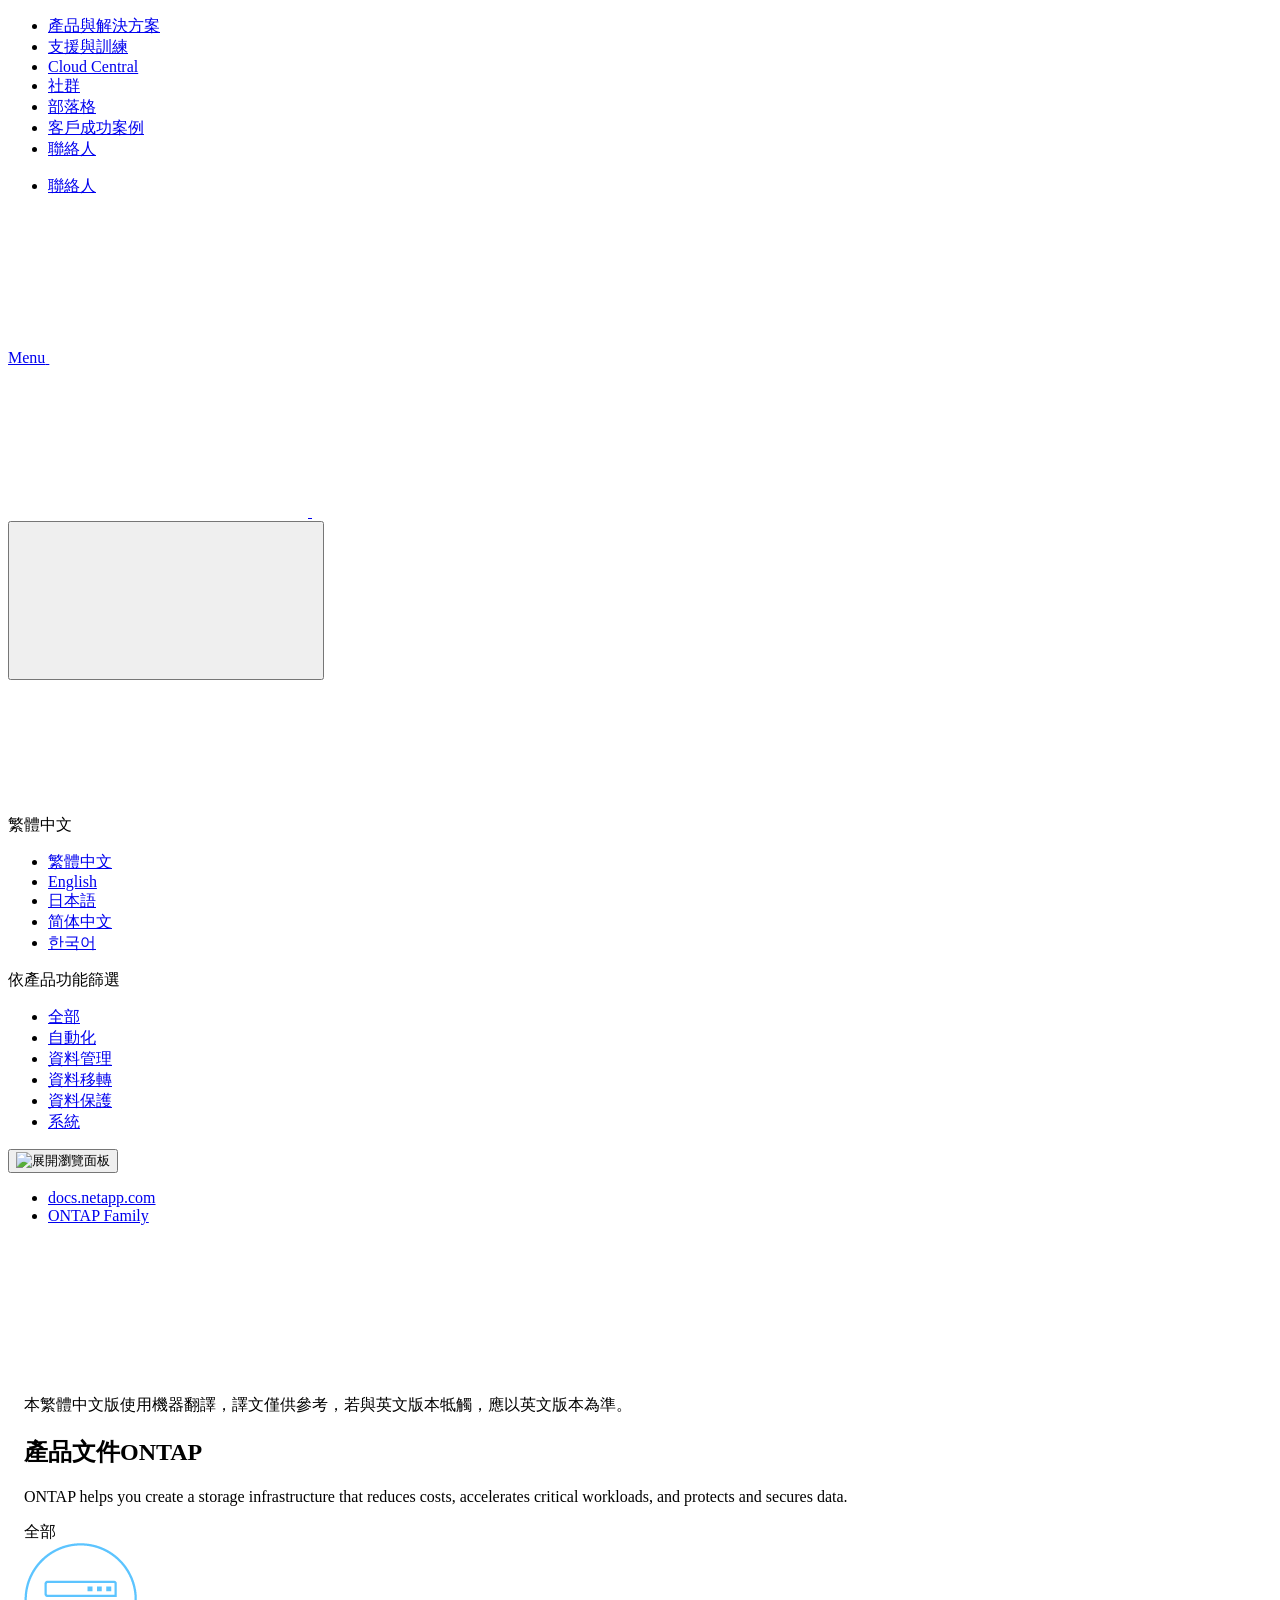
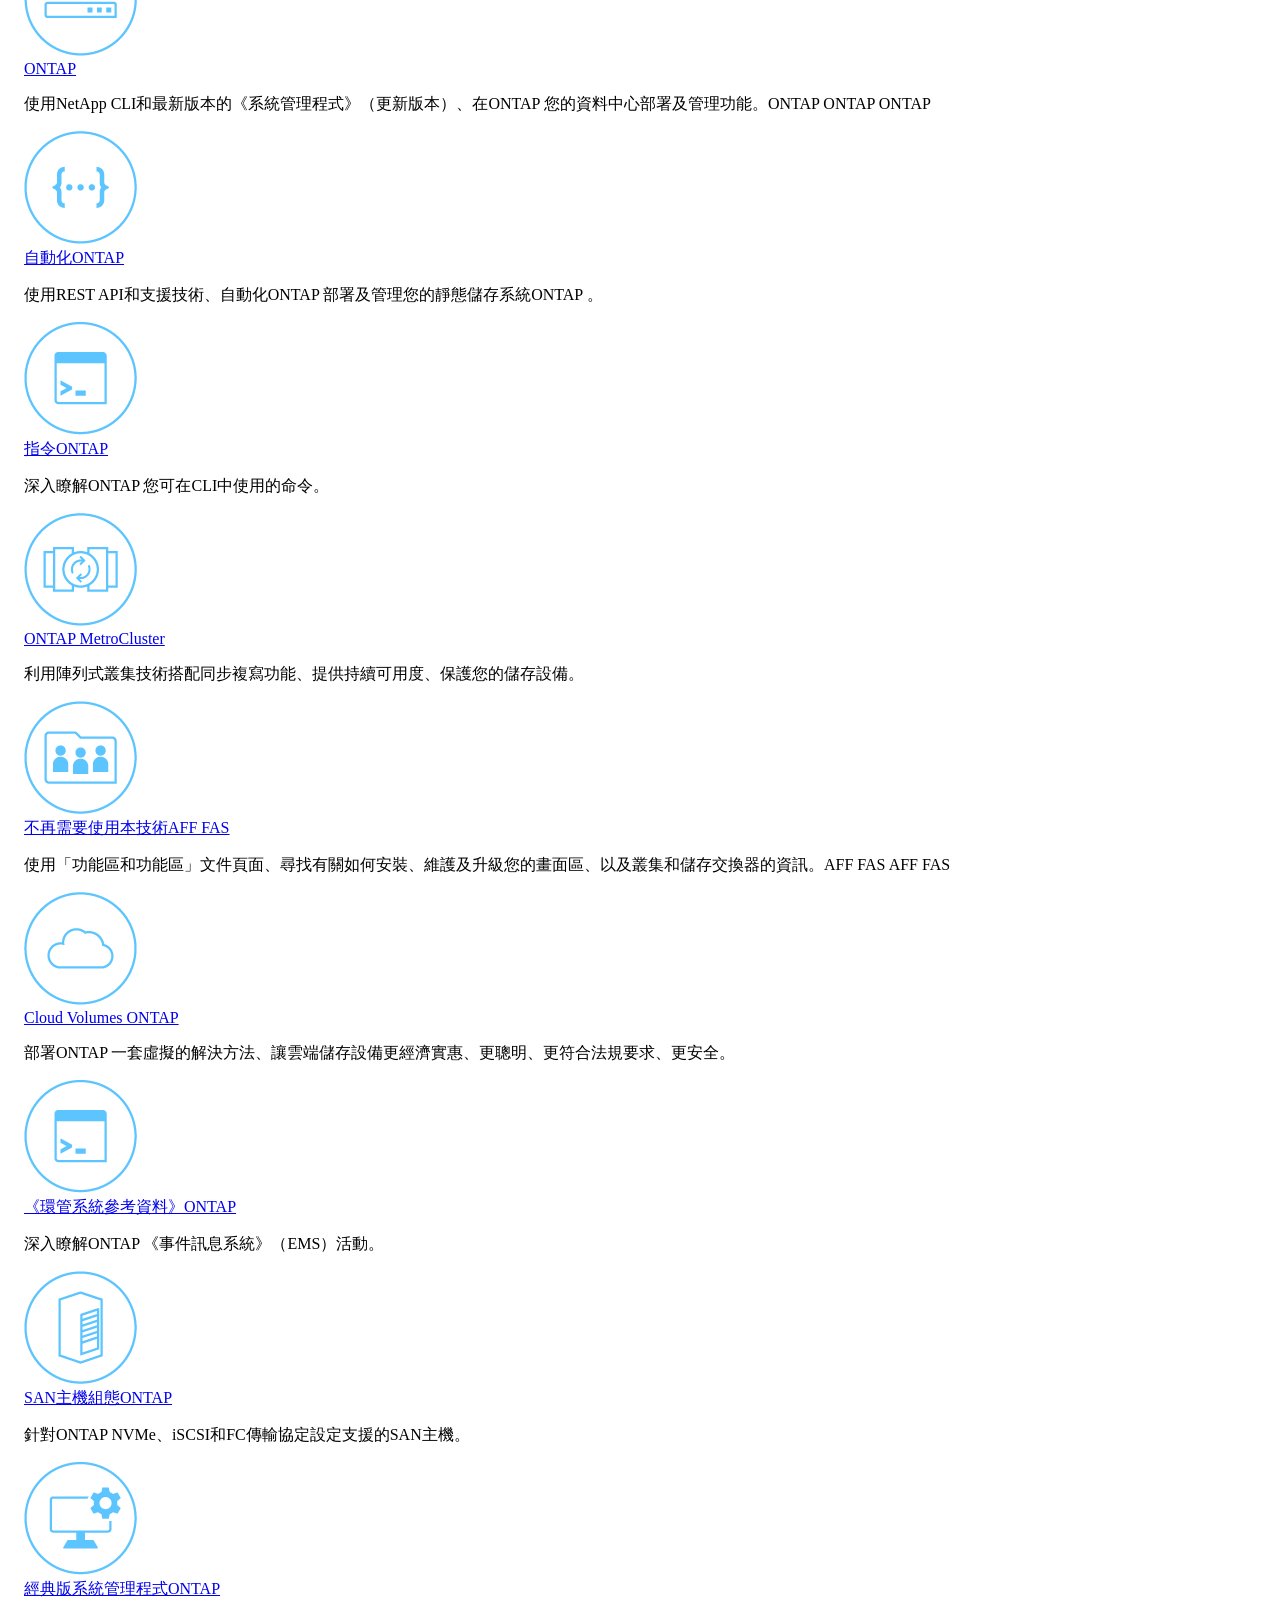
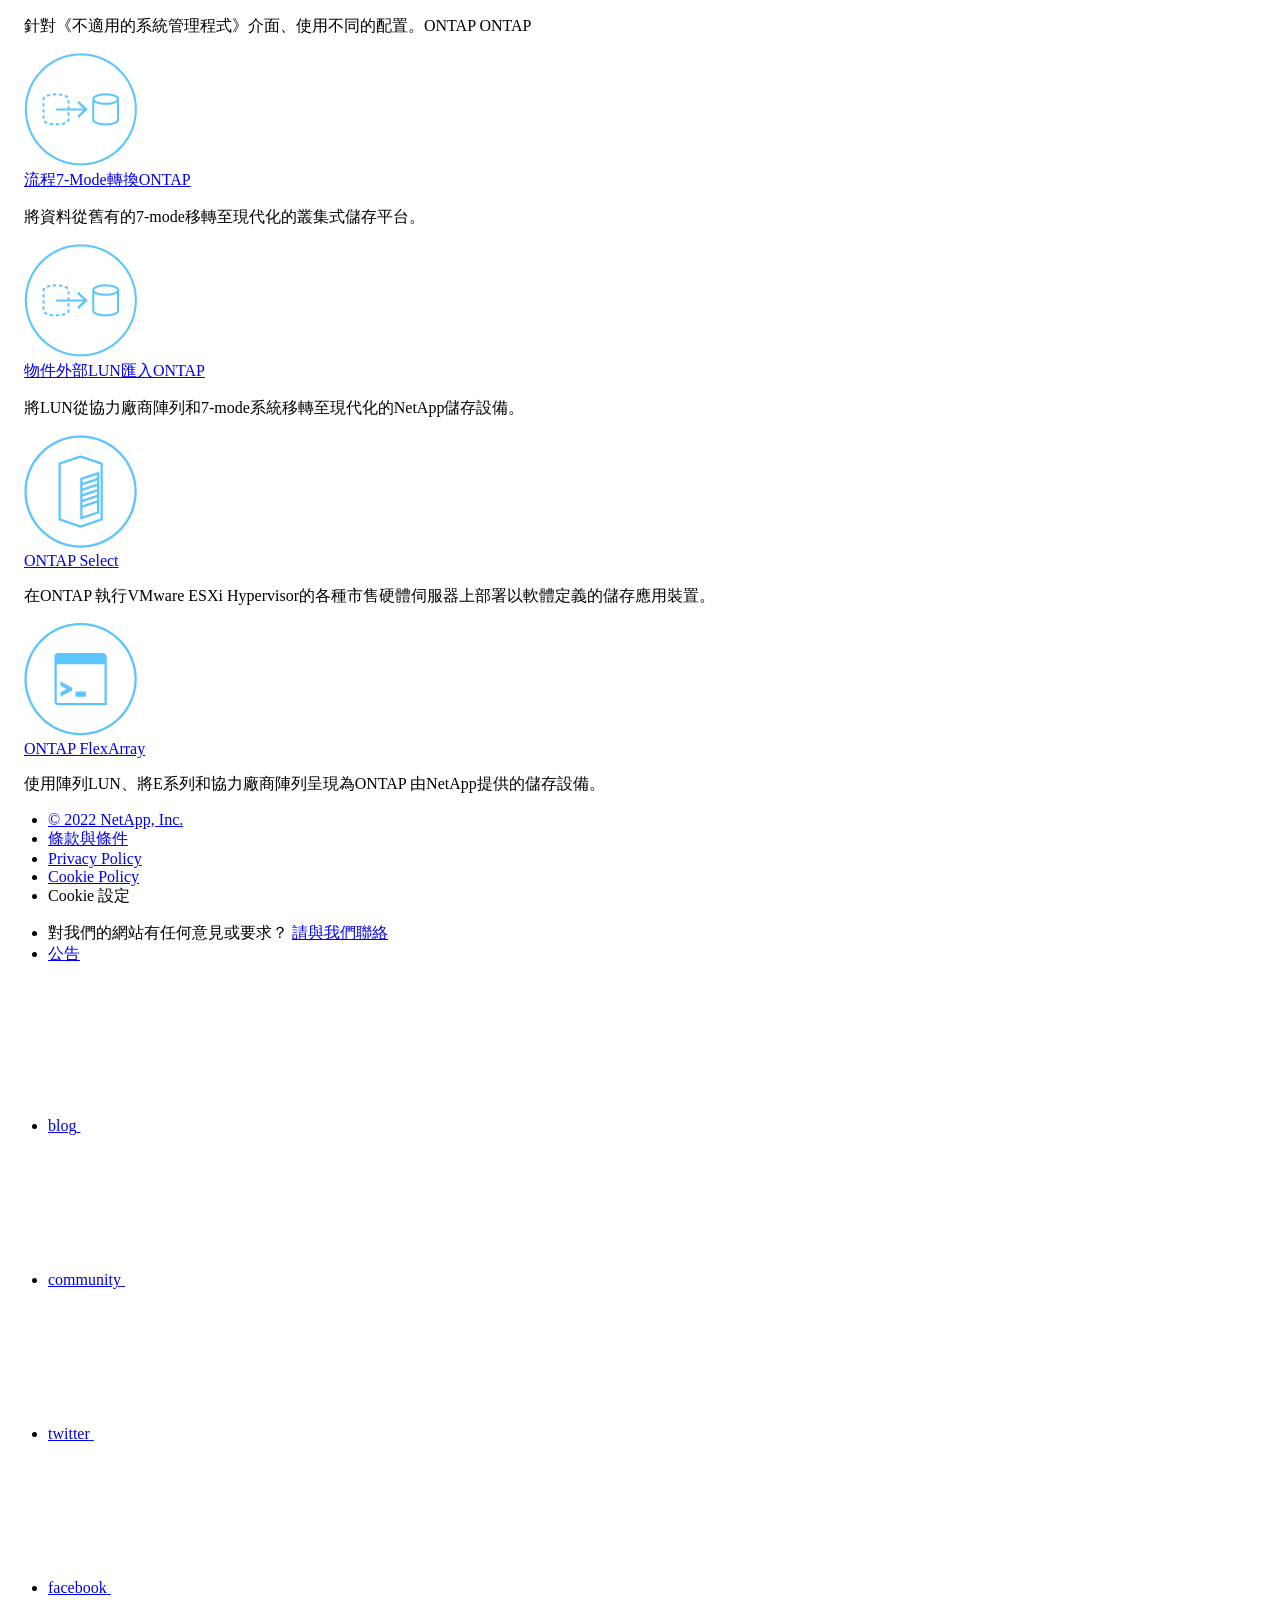
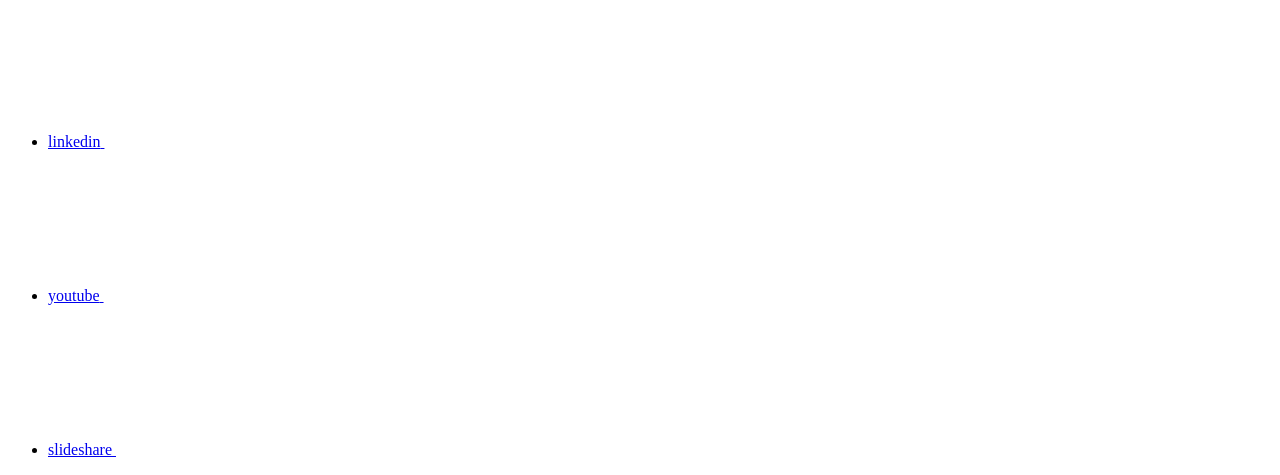
==== index.html @ 9d433516 "Deploying to gh-pages from  @ 4b8d49588b53424a48708f09d49f8f97be5cbb1e 🚀" ====
<!DOCTYPE html>
<html lang="zh-tw">
  <head class="at-element-marker">
  <title>產品文件ONTAP</title>
  <meta charset="utf-8">
  <meta http-equiv="x-ua-compatible" content="ie=edge,chrome=1">
  <meta http-equiv="language" content="en">
  <meta name="viewport" content="width=device-width, initial-scale=1">
  <meta property="og:title" content="產品文件ONTAP" />
	<meta property="og:type" content="website" />
	<meta property="og:url" content="https://docs.netapp.com/zh-tw/ontap-family/index.html" />
	<meta property="og:description" content="此解決方案可協助您建立儲存基礎架構、以降低成本、加速關鍵工作負載、並保護及保護資料安全。ONTAP" />
  <meta property="og:image" content="https://docs.netapp.com/zh-tw/ontap-family/images/logo-tophat-social.png" />
  <meta property="og:image:alt" content="NetApp Logo" />
  <meta name="format-detection" content="telephone=no">
  <meta http-equiv="Content-Type" content="text/html; charset=utf-8">
  <meta http-equiv="encoding" content="utf-8">
  <meta http-equiv="nss-type" content="Product Documentation"/>
  <meta http-equiv="nss-subtype" content="User Guide"/><meta name="description" content="此解決方案可協助您建立儲存基礎架構、以降低成本、加速關鍵工作負載、並保護及保護資料安全。ONTAP">
  <meta name="keywords" content=" "><!-- Icons -->
  <link rel="icon" href="/zh-tw/ontap-family/images/favicon.ico" type="image/x-icon">

  <!-- RSS Feed --><!-- CSS Definitions: NetApp CSS should be defined after generic css -->

  <!-- Elastic Search -->
  <link rel="stylesheet" href="//cdn.jsdelivr.net/searchkit/0.10.0/theme.css">

  <!-- Controls AsciiDoctor Admonition Blocks -->
  <link rel="stylesheet" type="text/css" href="/zh-tw/ontap-family/css/font-awesome.min.css">

  <!-- Controls the shadow effect for search dropdown menu -->
  <link rel="stylesheet" href="/zh-tw/ontap-family/css/boxshadowproperties.css">

  <!-- NetApp CSS controls the technical content -->
  <link rel="stylesheet" type="text/css" href="/zh-tw/ontap-family/css/netapp.css">

  <!-- WWW CSS Content -->
  <link rel="stylesheet" type="text/css" href="/zh-tw/ontap-family/css/www-luci-dotcom.min.css">
  <link rel="stylesheet" type="text/css" href="/zh-tw/ontap-family/css/www-netapp-dotcom.css">
  <link rel="stylesheet" href="/zh-tw/ontap-family/css/www-netapp-library-critical.min.css" media="all" >
  <link rel="stylesheet" href="/zh-tw/ontap-family/css/www-netapp-library-non-critical.min.css" as="style" onload="this.onload=null;this.rel='stylesheet'">
  <link rel="stylesheet" href="/zh-tw/ontap-family/css/www-netapp-library-global-header-footer.min.css">

  <!-- NetApp IE Customizations -->
  <link rel="stylesheet" href='/zh-tw/ontap-family/css/na-utility.css' type='text/css'>
  <link rel="stylesheet" href='/zh-tw/ontap-family/css/na-sidebar.css' type='text/css'>
  <link rel='stylesheet' href='/zh-tw/ontap-family/css/clouddocs.css' type='text/css'>
  <link rel='stylesheet' href='/zh-tw/ontap-family/css/custom-dropdown.css' type='text/css'>
  <link rel='stylesheet' href='/zh-tw/ontap-family/css/na-pagenav.css' type='text/css'>

  
  <link rel="stylesheet" href="/zh-tw/ontap-family/css/landing-page.css" type="text/css">
  <link rel="stylesheet" href="/zh-tw/ontap-family/css/tabbed-blocks.css" type="text/css">
  <!-- Canonical url -->
  <link rel='stylesheet' href='/zh-tw/ontap-family/css/na-feature.css' type='text/css'><!-- Top level site integrations --><script>
    function addAdobeLaunch(adobeId) {
      var head = document.getElementsByTagName('head')[0];
      var adobe = document.createElement("script");
      adobe.type = "text/plain";
      adobe.className = "optanon-category-C0002";
      adobe.src = "//assets.adobedtm.com/60287eadf1ee/c284da483c83/"+adobeId+".min.js";
      head.appendChild(adobe);
    }

    function addGoogleAnalytics(gtagId) {
      var google = document.createElement("script");
      google.type = "text/plain";
      google.className = "optanon-category-C0002";
      google.src = "https://www.googletagmanager.com/gtag/js?id="+gtagId;
      var head = document.getElementsByTagName('head')[0];
      head.appendChild(google);

      window.dataLayer = window.dataLayer || [];
      function gtag(){dataLayer.push(arguments);}
      gtag('js', new Date());
      gtag('config', gtagId);
    }

    function addConsent(consentId) {
      var head = document.getElementsByTagName('head')[0];
      var onetrustConsent = document.createElement("script");
      onetrustConsent.type = "text/javascript";
      onetrustConsent.src = "https://cdn.cookielaw.org/consent/"+consentId+"/OtAutoBlock.js";
      head.appendChild(onetrustConsent);

      var onetrustScript = document.createElement("script");
      onetrustScript.type = "text/javascript";
      onetrustScript.src = "https://cdn.cookielaw.org/scripttemplates/otSDKStub.js";
      onetrustScript.charset = "UTF-8";
      onetrustScript.dataset.documentLanguage = "true";
      onetrustScript.dataset.domainScript = consentId;
      head.appendChild(onetrustScript);
    }addConsent("72570c5c-fe30-465f-b0e0-b77f7fb4ae34");
    addAdobeLaunch("launch-e9ff3acac59f");
    addGoogleAnalytics("UA-81697994-3");function OptanonWrapper() { }
  </script>
  <script src="https://cdnjs.cloudflare.com/ajax/libs/jquery/2.1.4/jquery.min.js"></script>
  <script src="https://cdnjs.cloudflare.com/ajax/libs/jquery-cookie/1.4.1/jquery.cookie.min.js"></script>

  <!-- Used for Product Family Page Sidebar Visibility --><link rel="stylesheet" href='/zh-tw/ontap-family/css/product-family.css' type="text/css">
  <script src='/zh-tw/ontap-family/js/product-family.js'></script><!-- Used to import Promise for IE. Required for SearchKit -->
  <script src="https://cdnjs.cloudflare.com/ajax/libs/bluebird/3.3.5/bluebird.min.js"></script><script src='/zh-tw/ontap-family/js/na-search.js'></script><script src='/zh-tw/ontap-family/js/na-pagenav.js'></script><link rel='stylesheet' href='/zh-tw/ontap-family/css/prism.css' type='text/css'>
  <link rel='stylesheet' href='/zh-tw/ontap-family/css/prism-netapp.css' type='text/css'>


  <script src='/zh-tw/ontap-family/js/na-utility.js'></script>
  <script src='/zh-tw/ontap-family/js/clouddocs.js'></script>
  <script src='/zh-tw/ontap-family/js/jquery.navgoco.min.js'></script>
  <script src="https://maxcdn.bootstrapcdn.com/bootstrap/3.3.7/js/bootstrap.min.js" integrity="sha384-Tc5IQib027qvyjSMfHjOMaLkfuWVxZxUPnCJA7l2mCWNIpG9mGCD8wGNIcPD7Txa" crossorigin="anonymous"></script>
  <script src='/zh-tw/ontap-family/js/toc.js'></script>
  <script src='/zh-tw/ontap-family/js/customscripts.js'></script><script>
      $(document).ready(function() {
          
          var collapseOnInit = true;
          

          var navSettings = {
              "caretHtml": '',
              "accordion": collapseOnInit,
              "openClass": 'active', // open
              "save": false, // leave false or nav highlighting doesn't work right
              "cookie": {
                  "name": 'navgoco',
                  "expires": false,
                  "path": '/'
              },
              "slide": {
                  "duration": 400,
                  "easing": 'swing'
              }
          };

          // Initialize navgoco with default options
          $("#mysidebar").navgoco(navSettings);
          

          $("#collapseAll").click(function(e) {
              e.preventDefault();
              $("#mysidebar").navgoco('toggle', false);
          });

          $("#expandAll").click(function(e) {
              e.preventDefault();
              $("#mysidebar").navgoco('toggle', true);
          });

      });

  </script>
  <script>
      $(document).ready(function() {
          $("#tg-sb-link").click(function() {
              $("#tg-sb-sidebar").toggle();
              $("#tg-sb-content").toggleClass('col-md-9');
              $("#tg-sb-content").toggleClass('col-md-12');
              $("#tg-sb-icon").toggleClass('fa-toggle-on');
              $("#tg-sb-icon").toggleClass('fa-toggle-off');
          });
      });
  </script>
  <script src='/zh-tw/ontap-family/js/custom-dropdown.js'></script>
  <script src='/zh-tw/ontap-family/js/FileSaver.min.js'></script>
  <script src='/zh-tw/ontap-family/js/jszip-utils.min.js'></script>
  <script src='/zh-tw/ontap-family/js/jszip.min.js'></script>
  <script src='/zh-tw/ontap-family/js/pdf-ux.js'></script>
</head>


  <body class role="document" data-flavor="">
    <div id="page" class="n-off-canvas-menu">
      <div class="n-off-canvas-menu__menu"><!--TODO: Add offcanvas code --></div>
      <div class="n-off-canvas-menu__content-wrap">
        <header class="site-header" id="banner">
  
  <!-- Start Page Toolbar -->
  
  
  <!-- Start top_hat -->
  <div class="n-top-hat">
    <div class="n-container">
      <div class="n-top-hat__cross-property-nav">
        <ul class="n-top-hat__list">
          <li class="n-top-hat__list-item">
            <a href="https://www.netapp.com/products-a-z/" class="n-top-hat__link">產品與解決方案</a>
          </li>
          <li class="n-top-hat__list-item">
            <a href="https://www.netapp.com/support-and-training/netapp-university/" class="n-top-hat__link">支援與訓練</a>
          </li>
          <li class="n-top-hat__list-item">
            <a href="https://cloud.netapp.com" class="n-top-hat__link">Cloud Central</a>
          </li>
          <li class="n-top-hat__list-item">
            <a href="https://community.netapp.com/" class="n-top-hat__link">社群</a>
          </li>
          <li class="n-top-hat__list-item">
            <a href="https://blog.netapp.com/" class="n-top-hat__link">部落格</a>
          </li>
          <li class="n-top-hat__list-item">
            <a href="https://customers.netapp.com/en/" class="n-top-hat__link">客戶成功案例</a>
          </li>
          <li class="n-top-hat__list-item">
            <a href="https://www.netapp.com/us/contact-us/index.aspx" target="_self" class="n-top-hat__link" data-ntap-ui="contact-us">聯絡人</a>
          </li>
        </ul>
      </div>
      <div class="n-top-hat__utils">
        <ul class="n-top-hat__list">
          <li class="n-top-hat__list-item">
            <a href="https://www.netapp.com/us/contact-us/index.aspx" target="_self" class="n-top-hat__link" data-ntap-ui="contact-us">聯絡人</a>
          </li>
        </ul>
      </div>
    </div>
  </div>
  <!-- End top_hat -->

  <!-- Start property bar -->
  <style>
    .n-property-navigation-bar__menus--desktop-experience .n-menu--mega__default-content__heading span {
    color: #34B0FF;
    }
  </style>
  <div class="n-property-bar " data-ntap-ui="sticky-nav">
    <div class="n-property-bar__inner-wrap">
      <div class="n-property-bar__menu-toggle">
        <a href="#" class="n-property-bar__menu-toggle-link">
          <span class="n-property-bar__menu-toggle-text">Menu</span>
          <svg class="n-icon-bars n-property-bar__menu-toggle-icon" aria-labelledby="title">
            <title>bars</title>
            <use xlink:href="/zh-tw/ontap-family/common/svg/sprite.svg#bars"></use>
          </svg>
        </a>
      </div>
      <div class="n-property-bar__property-mark ">
        <a href="https://www.netapp.com" class="n-property-bar__property-link">
          <div class="n-property-bar__logo">
            <svg class="n-icon-netapp-mark n-icon-netapp-mark n-property-bar__netapp-mark-icon" aria-labelledby="title">
              <title>netapp-mark</title>
              <use xlink:href="/zh-tw/ontap-family/common/svg/sprite.svg#netapp-mark"></use>
            </svg>
            <svg class="n-icon-netapp-logo n-property-bar__logo-svg" aria-labelledby="title">
              <title>netapp-logo</title>
              <use xlink:href="/zh-tw/ontap-family/common/svg/sprite.svg#netapp-logo"></use>
            </svg>
          </div>
        </a>
      </div>

      
      <div class="search-property-bar">
        <div id="search-demo-container" class="searchbox n-property-bar__search">
          <div id="react-search" 
          data-search-html="/zh-tw/ontap-family/search.html"
          data-type="widget" 
          data-placeholder="搜尋文件"
          data-no-results-found="找不到符合 {query} 的相關結果。"
          data-did-you-mean="搜尋 {suggestion}。"
          data-no-results-found-did-you-mean="找不到符合 {query} 的相關結果。您是否要找的是{suggestion}？"
          data-results-found="找到 {hitCount} 筆結果"
          data-error-message="We're sorry, an issue occurred when fetching your results. Please try again."
          data-error-reset="Reset Search"
          data-sk-es-pf-indexes="clouddocs-ontap_main-prod,clouddocs-ontap-cli-9111_main-prod,,clouddocs-ontap-automation_main-prod,clouddocs-ontap-metrocluster_main-prod,clouddocs-ontap-ems-9111_main-prod"
          data-flavor=""></div>
          <button class="n-property-bar__search-toggle-button" type="button">
            <svg class="n-icon-search n-property-bar__search-toggle-button-icon" aria-labelledby="title">
              <title>search</title>
              <use xmlns:xlink="http://www.w3.org/1999/xlink" xlink:href="/zh-tw/ontap-family/common/svg/sprite.svg#search"></use>
            </svg>
          </button>
        </div>
      </div>
      
    </div>
  </div>
  <div class="n-property-bar__toolbar">
    <!-- Start Language Selector --><div id="language-dropdown" class="custom-dropdown custom-dropdown-lang">
      <div class="custom-dropdown-select custom-dropdown-select-lang">
      <span class="lang-name">繁體中文</span>
          <svg class="n-globe__icon" aria-labelledby="title">
            <title>globe</title>
            <use xmlns:xlink="http://www.w3.org/1999/xlink" xlink:href="/zh-tw/ontap-family/common/svg/sprite.svg#globe"></use>
          </svg>
        </button>
      </div>

      <ul class="custom-dropdown-menu"><li>
          <a href="https://docs.netapp.com/zh-tw/ontap-family/index.html" target="_self"><span translate="no" class="notranslate">繁體中文</span></a>
        </li><li>
          <a href="https://docs.netapp.com/us-en/ontap-family/index.html" target="_self"><span translate="no" class="notranslate">English</span></a>
        </li><li>
          <a href="https://docs.netapp.com/ja-jp/ontap-family/index.html" target="_self"><span translate="no" class="notranslate">日本語</span></a>
        </li><li>
          <a href="https://docs.netapp.com/zh-cn/ontap-family/index.html" target="_self"><span translate="no" class="notranslate">简体中文</span></a>
        </li><li>
          <a href="https://docs.netapp.com/ko-kr/ontap-family/index.html" target="_self"><span translate="no" class="notranslate">한국어</span></a>
        </li></ul>
    </div><!-- End Language Selector -->

    <div class="n-property-bar__cta"></div>
  </div>
  <script>
    $(function(){
        var currentLocalization = $('html').attr('lang');

        var localizationsDictionary = {
            "en-CA" : "https://www.netapp.com/search/index.aspx?for_cr=canada&",
            "en-IN" : "https://www.netapp.com/search/index.aspx?for_cr=india&",
            "nl-NL" : "https://www.netapp.com/search/index.aspx?for_cr=netherlands&",
            "ru-RU" : "https://www.netapp.com/search/index.aspx?for_cr=russia&",
            "sv-SE" : "https://www.netapp.com/search/index.aspx?for_cr=sweden&",
            "it-IT" : "https://www.netapp.com/search/index.aspx?for_cr=italy&",
            "he-IL" : "https://www.netapp.com/search/index.aspx?for_cr=israel&",
            "ko-KR" : "https://www.netapp.com/search/index.aspx?for_cr=korea&",
            "zh-TW" : "https://www.netapp.com/search/index.aspx?for_cr=taiwan&",
            "en-GB" : "https://www.netapp.com/search/index.aspx?for_cr=unitedkingdom&",
            "en-SG" : "https://www.netapp.com/search/index.aspx?for_cr=asean&",
            "en-AU" : "https://www.netapp.com/search/index.aspx?for_cr=australia&",
            "pt-BR" : "https://www.netapp.com/search/index.aspx?for_cr=brasil&",
            "de-CH" : "https://www.netapp.com/search/index.aspx?for_cr=switzerland&",
            "es-MX" : "https://www.netapp.com/search/index.aspx?for_cr=mexico&"
        };

        if($('html').hasClass('ntap-whitelisted') && localizationsDictionary.hasOwnProperty(currentLocalization)) {
            $('.n-property-bar__property-link').attr('href', '/');
        }
    });
  </script>
  <!-- End property bar -->
</header>


        <main id="n-main-content" class="n-main-content">
          <div class="ie-main product-family"><div class="col-md-3">
    <div class="product-family-linkheading">依產品功能篩選</div>
    <ul id="product-family-links"><li class="active"><a href="#" class="product-family-space" data-tags="all,tag_data_management,tag_automation,tag_systems,tag_data_protection,tag_data_migration">全部</a></li><li><a href="#" class="product-family-space" data-tags="tag_automation">自動化</a></li><li><a href="#" class="product-family-space" data-tags="tag_data_management">資料管理</a></li><li><a href="#" class="product-family-space" data-tags="tag_data_migration">資料移轉</a></li><li><a href="#" class="product-family-space" data-tags="tag_data_protection">資料保護</a></li><li><a href="#" class="product-family-space" data-tags="tag_systems">系統</a></li></ul>
</div>
<div class="tile-container">
        <article class="page-content">
            <div class="ie-utility">
  <button id="btn-sidebar-expand" onclick="showSidebar()"><img src="/zh-tw/ontap-family/images/expand.png" alt="展開瀏覽面板"></button>
  <div class="ie-menu">
    <div class="n-breadcrumb">
      <ul class="n-breadcrumb__list">
        <li class="n-breadcrumb__list-item">
          <a href="https://docs.netapp.com">docs.netapp.com</a>
        </li>
        

        

        <li class="n-breadcrumb__list-item">
          <a href="/zh-tw/ontap-family/">ONTAP&nbsp;Family</a>
        </li>

      </ul>
    </div>
    <div style="clear: both"></div><!-- Main needs to have height -->
  </div>
</div>

            <div class="n-band n-band--docs n-band--belted">
                <div class="n-container" style="margin: 0 auto; padding: 0 16px;">
                    <div class="n-row">                      
                        <div class="n-col-sm-12"><div class="ie-nmt-disclaimer">
                              <span>
                                <div class="ie-nmt-disclaimer-container">
                                  <div class="ie-nmt-disclaimer-icon">
                                    <svg class="luci-icon" aria-hidden="true">
                                      <use xlink:href="/zh-tw/ontap-family/common/svg/sprite.svg#circle-info">
                                    </svg>
                                  </div>
                                  <div class="ie-nmt-disclaimer-content">
                                    <span> 本繁體中文版使用機器翻譯，譯文僅供參考，若與英文版本牴觸，應以英文版本為準。 </span>
                                  </div>
                                  <div style="clear:both;"></div>
                                </div>
                              </span>
                            </div><div class="n-doc__component-detail-heading-wrap">
                                <h1 class="n-doc__component-detail-heading">產品文件ONTAP</h1>
                            </div><section class="n-band__section">
                                <p>ONTAP helps you create a storage infrastructure that reduces costs, accelerates critical workloads, and protects and secures data.</p>
                            </section><div class="n-band__content">
<div id="selected-sidelink"><span>全部</span></div>
    <div class="n-layout-flex product-family-tile-container" data-ntap-layout="4"><div class="n-feature-block n-feature-block__align--center n-layout-flex__item ie-feature-block product-family-tile"
            data-tags="all, tag_data_management, tag_data_protection">
            <div class="n-feature-block__content">
                <div class="ie-feature-block__header">
                    <div class="ie-feature-block__image product-family-tile-icon"><img src="./media/icon-onprem.png" alt="ONTAP"></div>
                </div>
                <div class="ie-feature-block__section">
                    <a class="ie-feature-block__link product-family-tile-title"
                        href='https://docs.netapp.com/us-en/ontap/index.html'>ONTAP</a>
                    <p class="ie-feature-block__summary product-family-tile-summary">使用NetApp CLI和最新版本的《系統管理程式》（更新版本）、在ONTAP 您的資料中心部署及管理功能。ONTAP ONTAP ONTAP</p>
                </div>
            </div>
        </div><div class="n-feature-block n-feature-block__align--center n-layout-flex__item ie-feature-block product-family-tile"
            data-tags="all, tag_automation, tag_data_management">
            <div class="n-feature-block__content">
                <div class="ie-feature-block__header">
                    <div class="ie-feature-block__image product-family-tile-icon"><img src="./media/icon-api.png" alt="自動化ONTAP"></div>
                </div>
                <div class="ie-feature-block__section">
                    <a class="ie-feature-block__link product-family-tile-title"
                        href='https://docs.netapp.com/us-en/ontap-automation/index.html'>自動化ONTAP</a>
                    <p class="ie-feature-block__summary product-family-tile-summary">使用REST API和支援技術、自動化ONTAP 部署及管理您的靜態儲存系統ONTAP 。</p>
                </div>
            </div>
        </div><div class="n-feature-block n-feature-block__align--center n-layout-flex__item ie-feature-block product-family-tile"
            data-tags="all, tag_data_management">
            <div class="n-feature-block__content">
                <div class="ie-feature-block__header">
                    <div class="ie-feature-block__image product-family-tile-icon"><img src="./media/cli.png" alt="指令ONTAP"></div>
                </div>
                <div class="ie-feature-block__section">
                    <a class="ie-feature-block__link product-family-tile-title"
                        href='https://docs.netapp.com/us-en/ontap-cli-9111/'>指令ONTAP</a>
                    <p class="ie-feature-block__summary product-family-tile-summary">深入瞭解ONTAP 您可在CLI中使用的命令。</p>
                </div>
            </div>
        </div><div class="n-feature-block n-feature-block__align--center n-layout-flex__item ie-feature-block product-family-tile"
            data-tags="all, tag_data_protection">
            <div class="n-feature-block__content">
                <div class="ie-feature-block__header">
                    <div class="ie-feature-block__image product-family-tile-icon"><img src="./media/metrocluster.png" alt="ONTAP MetroCluster"></div>
                </div>
                <div class="ie-feature-block__section">
                    <a class="ie-feature-block__link product-family-tile-title"
                        href='https://docs.netapp.com/us-en/ontap-metrocluster/'>ONTAP MetroCluster</a>
                    <p class="ie-feature-block__summary product-family-tile-summary">利用陣列式叢集技術搭配同步複寫功能、提供持續可用度、保護您的儲存設備。</p>
                </div>
            </div>
        </div><div class="n-feature-block n-feature-block__align--center n-layout-flex__item ie-feature-block product-family-tile"
            data-tags="all, tag_systems">
            <div class="n-feature-block__content">
                <div class="ie-feature-block__header">
                    <div class="ie-feature-block__image product-family-tile-icon"><img src="./media/groups_line.png" alt="不再需要使用本技術AFF FAS"></div>
                </div>
                <div class="ie-feature-block__section">
                    <a class="ie-feature-block__link product-family-tile-title"
                        href='https://docs.netapp.com/us-en/ontap-systems-family/'>不再需要使用本技術AFF FAS</a>
                    <p class="ie-feature-block__summary product-family-tile-summary">使用「功能區和功能區」文件頁面、尋找有關如何安裝、維護及升級您的畫面區、以及叢集和儲存交換器的資訊。AFF FAS AFF FAS</p>
                </div>
            </div>
        </div><div class="n-feature-block n-feature-block__align--center n-layout-flex__item ie-feature-block product-family-tile"
            data-tags="all, tag_data_management, tag_data_protection">
            <div class="n-feature-block__content">
                <div class="ie-feature-block__header">
                    <div class="ie-feature-block__image product-family-tile-icon"><img src="./media/icon-cvo.png" alt="Cloud Volumes ONTAP"></div>
                </div>
                <div class="ie-feature-block__section">
                    <a class="ie-feature-block__link product-family-tile-title"
                        href='https://docs.netapp.com/us-en/cloud-manager-cloud-volumes-ontap/index.html'>Cloud Volumes ONTAP</a>
                    <p class="ie-feature-block__summary product-family-tile-summary">部署ONTAP 一套虛擬的解決方法、讓雲端儲存設備更經濟實惠、更聰明、更符合法規要求、更安全。</p>
                </div>
            </div>
        </div><div class="n-feature-block n-feature-block__align--center n-layout-flex__item ie-feature-block product-family-tile"
            data-tags="all, tag_data_management">
            <div class="n-feature-block__content">
                <div class="ie-feature-block__header">
                    <div class="ie-feature-block__image product-family-tile-icon"><img src="./media/cli.png" alt="《環管系統參考資料》ONTAP"></div>
                </div>
                <div class="ie-feature-block__section">
                    <a class="ie-feature-block__link product-family-tile-title"
                        href='https://docs.netapp.com/us-en/ontap-ems-9111/'>《環管系統參考資料》ONTAP</a>
                    <p class="ie-feature-block__summary product-family-tile-summary">深入瞭解ONTAP 《事件訊息系統》（EMS）活動。</p>
                </div>
            </div>
        </div><div class="n-feature-block n-feature-block__align--center n-layout-flex__item ie-feature-block product-family-tile"
            data-tags="all, tag_data_management">
            <div class="n-feature-block__content">
                <div class="ie-feature-block__header">
                    <div class="ie-feature-block__image product-family-tile-icon"><img src="./media/server.png" alt="SAN主機組態ONTAP"></div>
                </div>
                <div class="ie-feature-block__section">
                    <a class="ie-feature-block__link product-family-tile-title"
                        href='https://docs.netapp.com/us-en/ontap-sanhost/'>SAN主機組態ONTAP</a>
                    <p class="ie-feature-block__summary product-family-tile-summary">針對ONTAP NVMe、iSCSI和FC傳輸協定設定支援的SAN主機。</p>
                </div>
            </div>
        </div><div class="n-feature-block n-feature-block__align--center n-layout-flex__item ie-feature-block product-family-tile"
            data-tags="all, tag_data_management">
            <div class="n-feature-block__content">
                <div class="ie-feature-block__header">
                    <div class="ie-feature-block__image product-family-tile-icon"><img src="./media/config_line.png" alt="經典版系統管理程式ONTAP"></div>
                </div>
                <div class="ie-feature-block__section">
                    <a class="ie-feature-block__link product-family-tile-title"
                        href='https://docs.netapp.com/us-en/ontap-sm-classic/index.html'>經典版系統管理程式ONTAP</a>
                    <p class="ie-feature-block__summary product-family-tile-summary">針對《不適用的系統管理程式》介面、使用不同的配置。ONTAP ONTAP</p>
                </div>
            </div>
        </div><div class="n-feature-block n-feature-block__align--center n-layout-flex__item ie-feature-block product-family-tile"
            data-tags="all, tag_data_migration">
            <div class="n-feature-block__content">
                <div class="ie-feature-block__header">
                    <div class="ie-feature-block__image product-family-tile-icon"><img src="./media/transition-tools.png" alt="流程7-Mode轉換ONTAP"></div>
                </div>
                <div class="ie-feature-block__section">
                    <a class="ie-feature-block__link product-family-tile-title"
                        href='https://docs.netapp.com/us-en/ontap-7mode-transition/'>流程7-Mode轉換ONTAP</a>
                    <p class="ie-feature-block__summary product-family-tile-summary">將資料從舊有的7-mode移轉至現代化的叢集式儲存平台。</p>
                </div>
            </div>
        </div><div class="n-feature-block n-feature-block__align--center n-layout-flex__item ie-feature-block product-family-tile"
            data-tags="all, tag_data_migration">
            <div class="n-feature-block__content">
                <div class="ie-feature-block__header">
                    <div class="ie-feature-block__image product-family-tile-icon"><img src="./media/transition-tools.png" alt="物件外部LUN匯入ONTAP"></div>
                </div>
                <div class="ie-feature-block__section">
                    <a class="ie-feature-block__link product-family-tile-title"
                        href='https://docs.netapp.com/us-en/ontap-fli/'>物件外部LUN匯入ONTAP</a>
                    <p class="ie-feature-block__summary product-family-tile-summary">將LUN從協力廠商陣列和7-mode系統移轉至現代化的NetApp儲存設備。</p>
                </div>
            </div>
        </div><div class="n-feature-block n-feature-block__align--center n-layout-flex__item ie-feature-block product-family-tile"
            data-tags="all, tag_data_management, tag_data_protection">
            <div class="n-feature-block__content">
                <div class="ie-feature-block__header">
                    <div class="ie-feature-block__image product-family-tile-icon"><img src="./media/server.png" alt="ONTAP Select"></div>
                </div>
                <div class="ie-feature-block__section">
                    <a class="ie-feature-block__link product-family-tile-title"
                        href='https://docs.netapp.com/us-en/ontap-select/'>ONTAP Select</a>
                    <p class="ie-feature-block__summary product-family-tile-summary">在ONTAP 執行VMware ESXi Hypervisor的各種市售硬體伺服器上部署以軟體定義的儲存應用裝置。</p>
                </div>
            </div>
        </div><div class="n-feature-block n-feature-block__align--center n-layout-flex__item ie-feature-block product-family-tile"
            data-tags="all, tag_data_management">
            <div class="n-feature-block__content">
                <div class="ie-feature-block__header">
                    <div class="ie-feature-block__image product-family-tile-icon"><img src="./media/cli.png" alt="ONTAP FlexArray"></div>
                </div>
                <div class="ie-feature-block__section">
                    <a class="ie-feature-block__link product-family-tile-title"
                        href='https://docs.netapp.com/us-en/ontap-flexarray/'>ONTAP FlexArray</a>
                    <p class="ie-feature-block__summary product-family-tile-summary">使用陣列LUN、將E系列和協力廠商陣列呈現為ONTAP 由NetApp提供的儲存設備。</p>
                </div>
            </div>
        </div></div>
</div>
</div>
                    </div>
                </div>
            </div>
        </article>
    </div>
    <div class="page-nav-toolbar"></div>
    <div style="clear:both"></div>
</div>
        </main>

        <footer class="n-footer">
  <div class="n-footer__bottom">
    <div class="n-container">
      <div class="n-footer__bottom-left">
        <div class="n-footer__copyright">
          <ul class="n-footer__copyright-list">
            <li class="n-footer__copyright-link">
              <a href="https://www.netapp.com/us/legal/copyright.aspx">© 2022 NetApp, Inc.</a>
            </li>
            <li class="n-footer__copyright-link">
              <a href="https://www.netapp.com/company/legal/terms-of-use/">條款與條件</a>
            </li>
            <li class="n-footer__copyright-link">
              <a href="https://www.netapp.com/company/legal/privacy-policy/">Privacy Policy</a>
            </li>
            <li class="n-footer__copyright-link">
              <a href="https://www.netapp.com/company/legal/cookie-policy/">Cookie Policy</a>
            </li>
            <li class="n-footer__copyright-link">
              <a class="ot-sdk-show-settings">Cookie 設定</a>
            </li>
          </ul>
        </div>
      </div>
      <div class="n-footer__bottom-right">
        <div class="n-footer__copyright">
          <ul class="n-footer__copyright-list">
            <li class="n-footer__copyright-link">
              <span class="n-footer__fine-print">對我們的網站有任何意見或要求？</span>
              <a target="_self" href="javascript:netapp_mailto()">請與我們聯絡</a>
            </li>
            <li class="n-footer__copyright-link">
              <a href="https://docs.netapp.com/zh-tw/announcements/">公告</a>
            </li>
          </ul>
        </div>
        <div class="n-footer__social-links">
          <ul class="n-footer__social-link-list">
            <li class="n-footer__social-link-list-item">
              <a class="n-footer__social-link" data-ntap-social="follow-blog" href="https://blog.netapp.com"
                target="_blank" title="blog" alt="blog">
                <span class="n-footer__social-link-text">blog</span>
                <svg class="n-icon-blog n-footer__social-link-icon" aria-labelledby="title">
                  <title>blog@</title>
                  <use xmlns:xlink="http://www.w3.org/1999/xlink"
                    xlink:href="/zh-tw/ontap-family/common/svg/sprite.svg#blog"></use>
                </svg>
              </a>
            </li>
            <li class="n-footer__social-link-list-item">
              <a class="n-footer__social-link" data-ntap-social="follow-community" href="https://community.netapp.com/"
                target="_blank" title="community" alt="community">
                <span class="n-footer__social-link-text">community</span>
                <svg class="n-icon-community n-footer__social-link-icon" aria-labelledby="title">
                  <title>community@</title>
                  <use xmlns:xlink="http://www.w3.org/1999/xlink"
                    xlink:href="/zh-tw/ontap-family/common/svg/sprite.svg#comments"></use>
                </svg>
              </a>
            </li>
            <li class="n-footer__social-link-list-item">
              <a class="n-footer__social-link" data-ntap-social="follow-twitter" href="https://twitter.com/netapp"
                target="_blank" title="twitter" alt="twitter">
                <span class="n-footer__social-link-text">twitter</span>
                <svg class="n-icon-twitter n-footer__social-link-icon" aria-labelledby="title">
                  <title>twitter@</title>
                  <use xmlns:xlink="http://www.w3.org/1999/xlink"
                    xlink:href="/zh-tw/ontap-family/common/svg/sprite.svg#twitter"></use>
                </svg>
              </a>
            </li>
            <li class="n-footer__social-link-list-item">
              <a class="n-footer__social-link" data-ntap-social="follow-facebook" href="https://www.facebook.com/NetApp"
                target="_blank" title="facebook" alt="facebook">
                <span class="n-footer__social-link-text">facebook</span>
                <svg class="n-icon-facebook n-footer__social-link-icon" aria-labelledby="title">
                  <title>facebook@</title>
                  <use xmlns:xlink="http://www.w3.org/1999/xlink"
                    xlink:href="/zh-tw/ontap-family/common/svg/sprite.svg#facebook"></use>
                </svg>
              </a>
            </li>
            <li class="n-footer__social-link-list-item">
              <a class="n-footer__social-link" data-ntap-social="follow-linkedin"
                href="https://www.linkedin.com/company/netapp" target="_blank" title="linkedin" alt="linkedin">
                <span class="n-footer__social-link-text">linkedin</span>
                <svg class="n-icon-linkedin n-footer__social-link-icon" aria-labelledby="title">
                  <title>linkedin@</title>
                  <use xmlns:xlink="http://www.w3.org/1999/xlink"
                    xlink:href="/zh-tw/ontap-family/common/svg/sprite.svg#linkedin"></use>
                </svg>
              </a>
            </li>
            <li class="n-footer__social-link-list-item">
              <a class="n-footer__social-link" data-ntap-social="follow-youtube"
                href="https://www.youtube.com/user/NetAppTV" target="_blank" title="youtube" alt="youtube">
                <span class="n-footer__social-link-text">youtube</span>
                <svg class="n-icon-youtube n-footer__social-link-icon" aria-labelledby="title">
                  <title>youtube@</title>
                  <use xmlns:xlink="http://www.w3.org/1999/xlink"
                    xlink:href="/zh-tw/ontap-family/common/svg/sprite.svg#youtube"></use>
                </svg>
              </a>
            </li>
            <li class="n-footer__social-link-list-item">
              <a class="n-footer__social-link" data-ntap-social="follow-slideshare"
                href="https://www.slideshare.net/NetApp" target="_blank" title="slideshare" alt="slideshare">
                <span class="n-footer__social-link-text">slideshare</span>
                <svg class="n-icon-slideshare n-footer__social-link-icon" aria-labelledby="title">
                  <title>slideshare@</title>
                  <use xmlns:xlink="http://www.w3.org/1999/xlink"
                    xlink:href="/zh-tw/ontap-family/common/svg/sprite.svg#slideshare"></use>
                </svg>
              </a>
            </li>
          </ul>
        </div>
      </div>
    </div>
  </div>
</footer>

      </div><!-- Elasticsearch JS -->
      <script type="text/javascript" src='/zh-tw/ontap-family/js/bundle.js'></script>

      <!-- Syntax Highlighting -->
      <script type="text/javascript" src='/zh-tw/ontap-family/js/prism.js'></script>
      <script type="text/javascript" src='/zh-tw/ontap-family/js/prism-curl.js'></script>
    </div>
    <script>
      document.body.offsetWidth=1903;
      cookieLaw = {}
      cookieLaw.euCountry = "US";
      cookieLaw.invoke = function(){return false;}
    </script>
    <script src='/zh-tw/ontap-family/js/www-ntap.js'></script>
    <script src='/zh-tw/ontap-family/js/tabbed-blocks.js'></script>
    <script src='/zh-tw/ontap-family/js/sidebar.js'></script>
  </body></html>
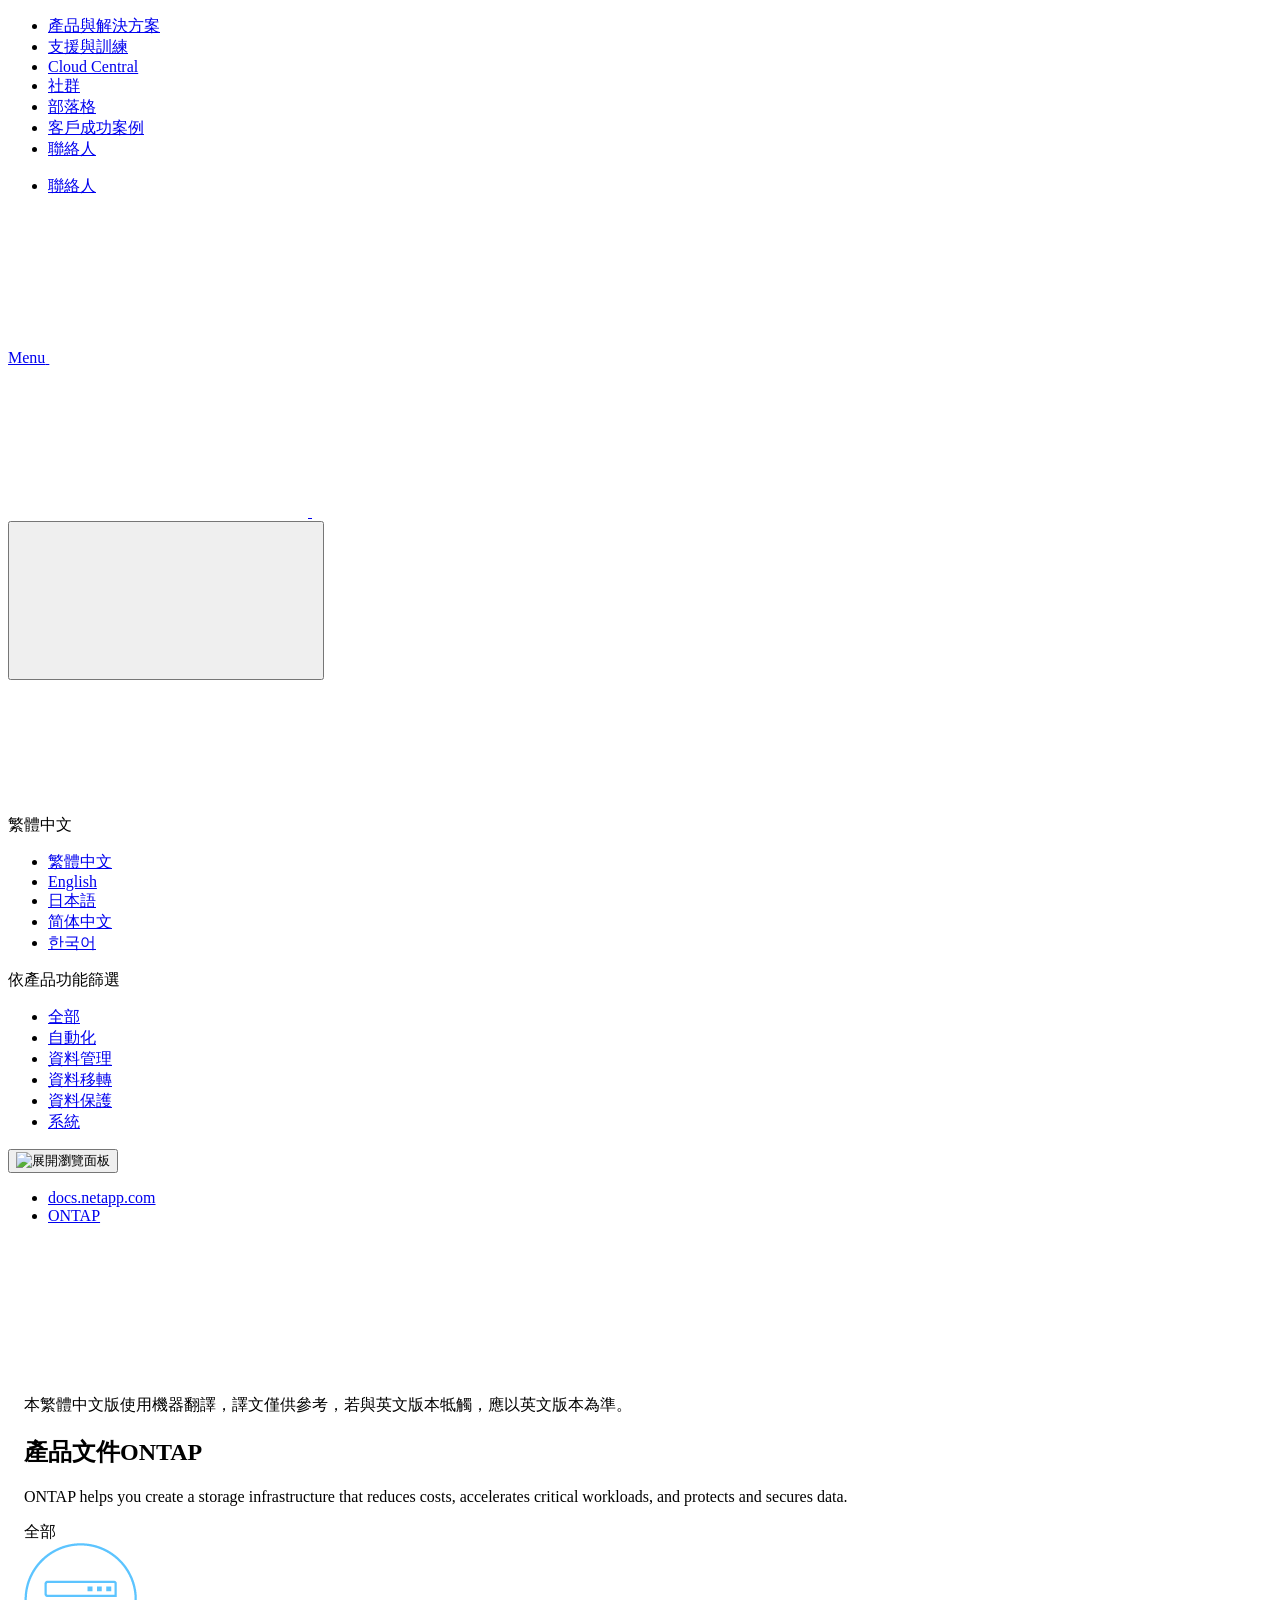
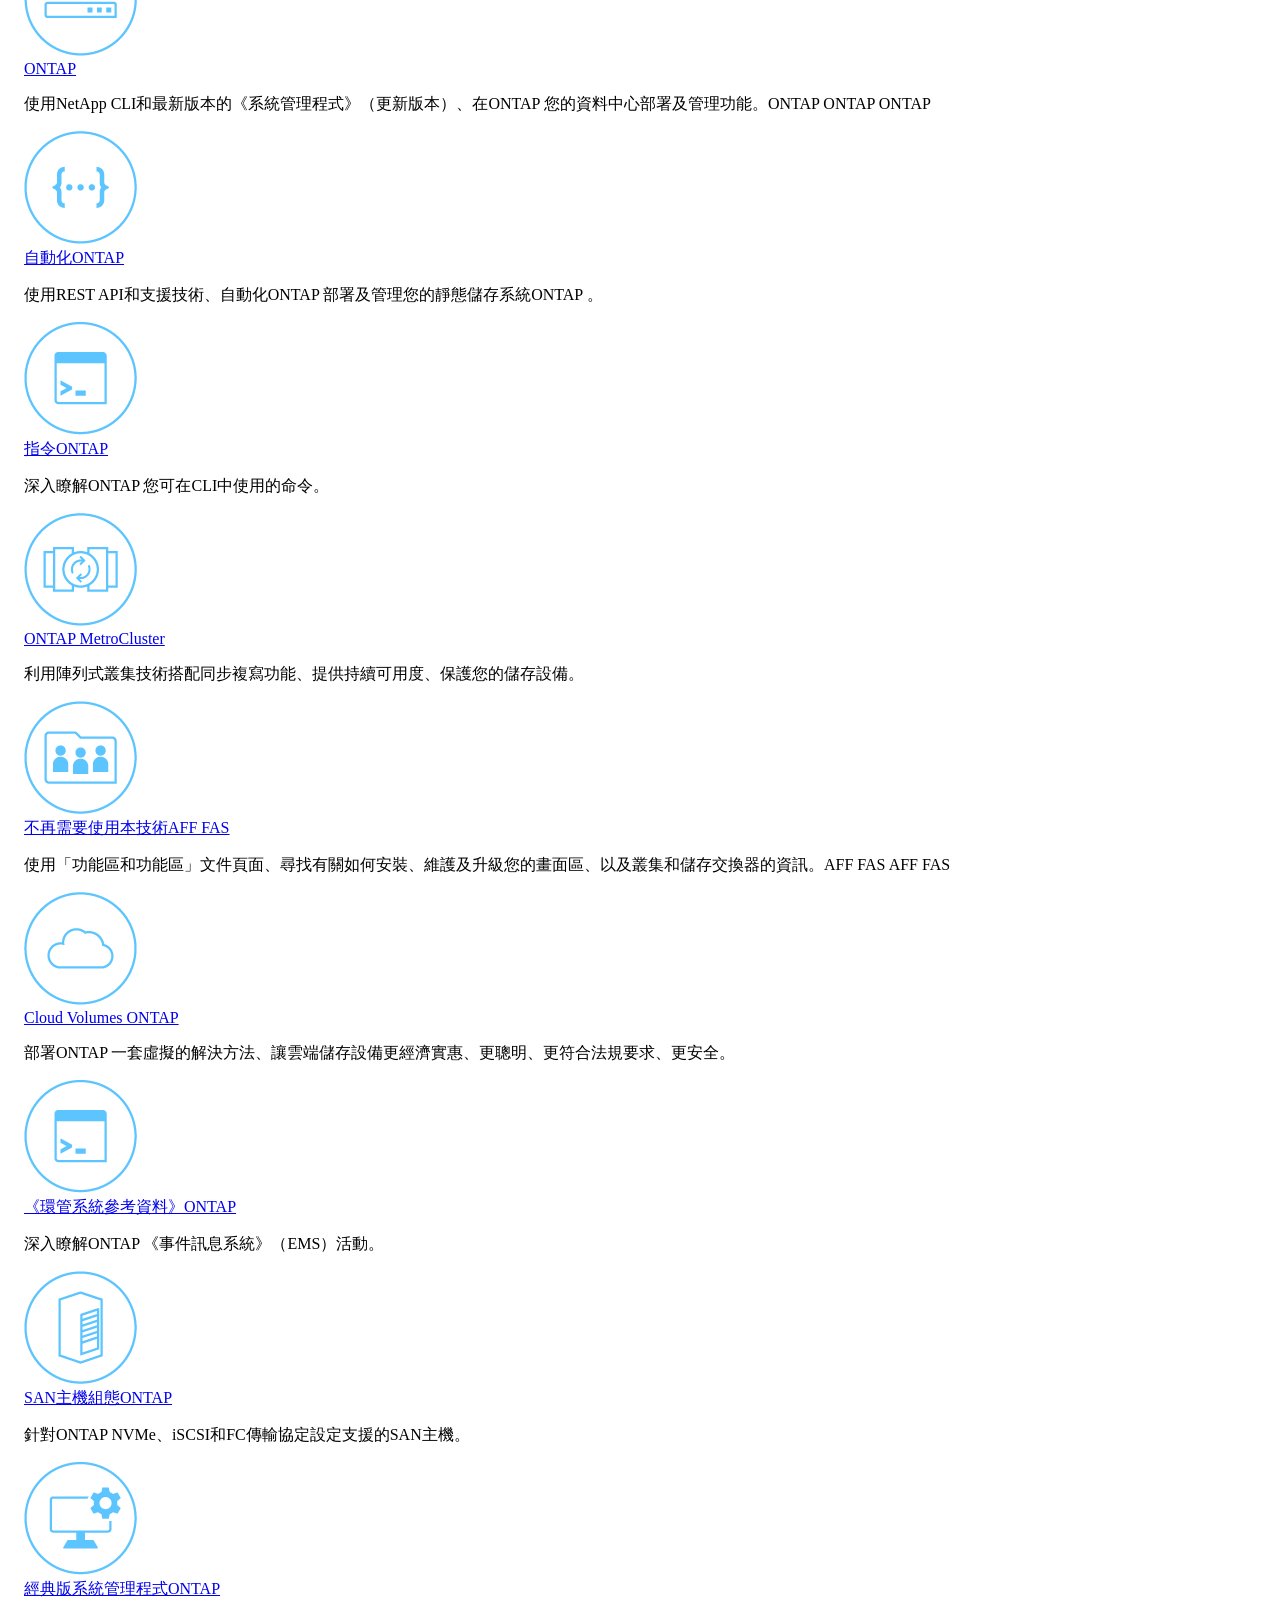
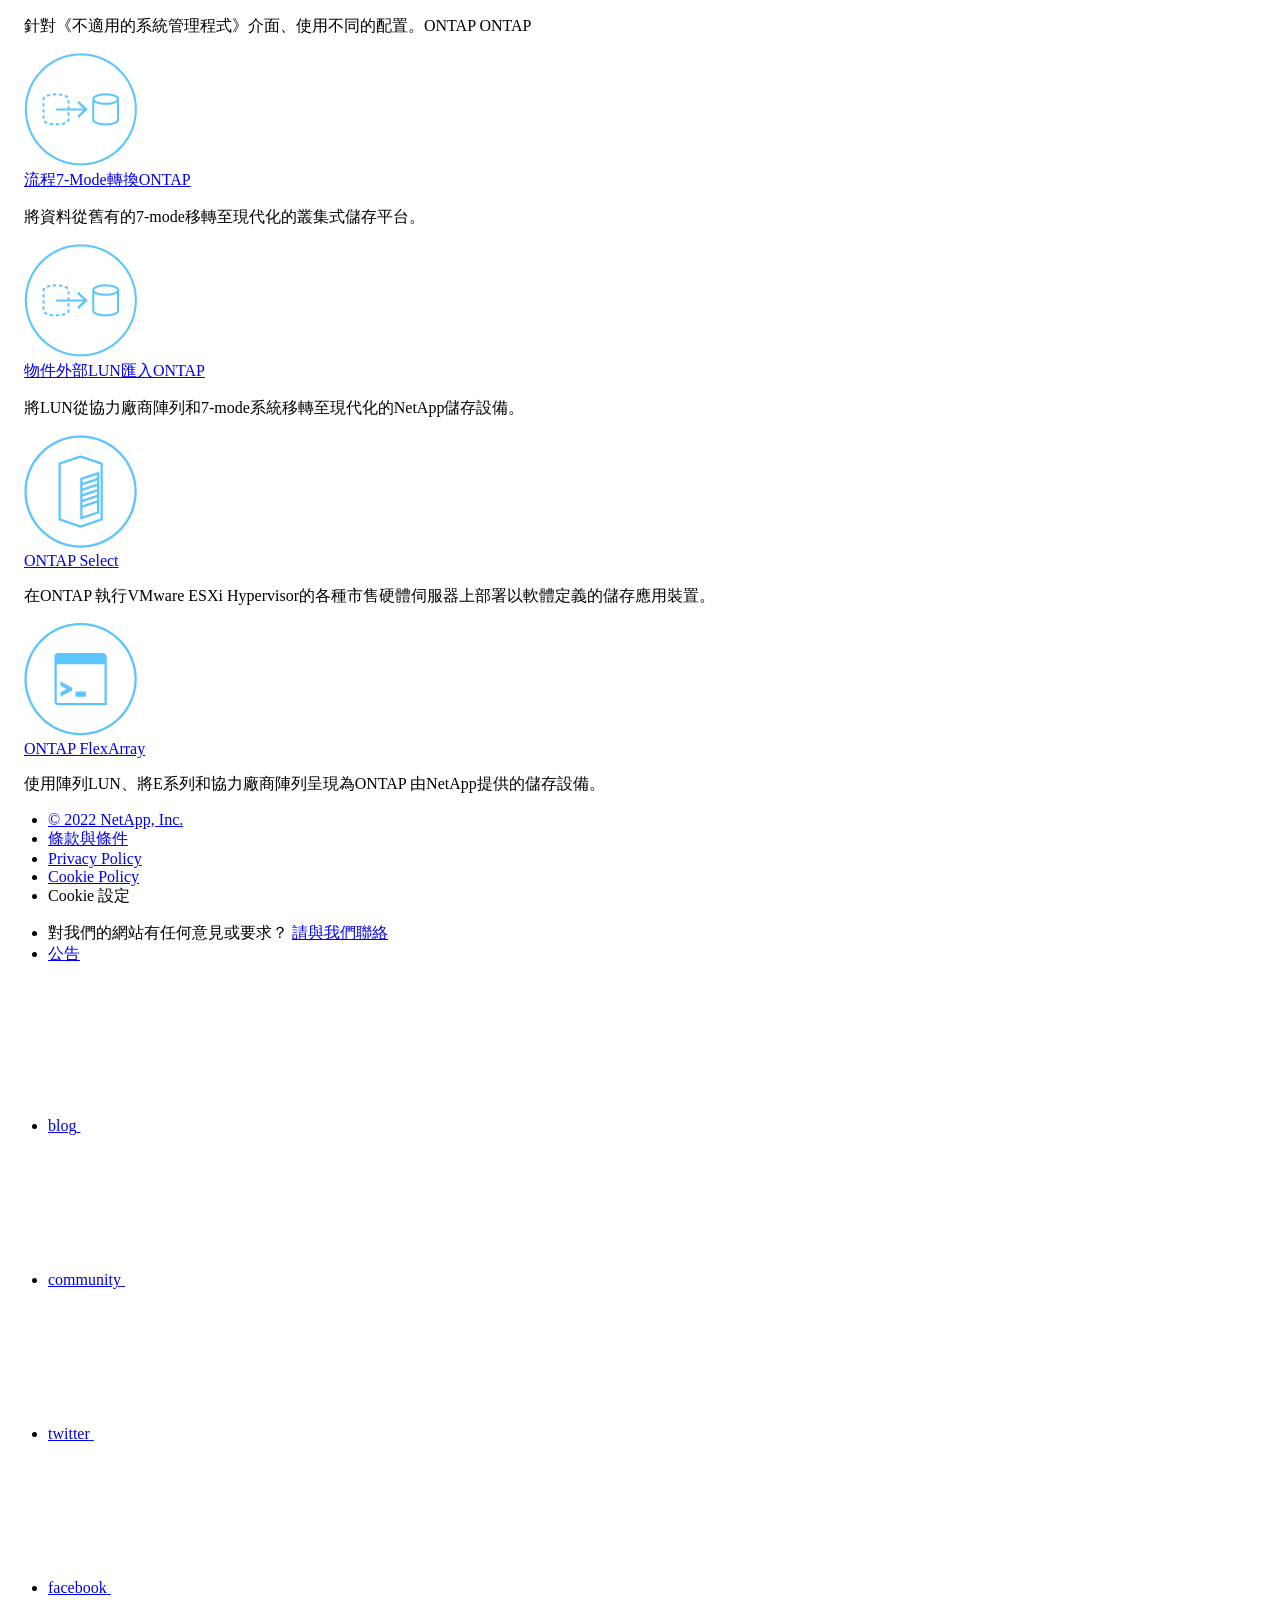
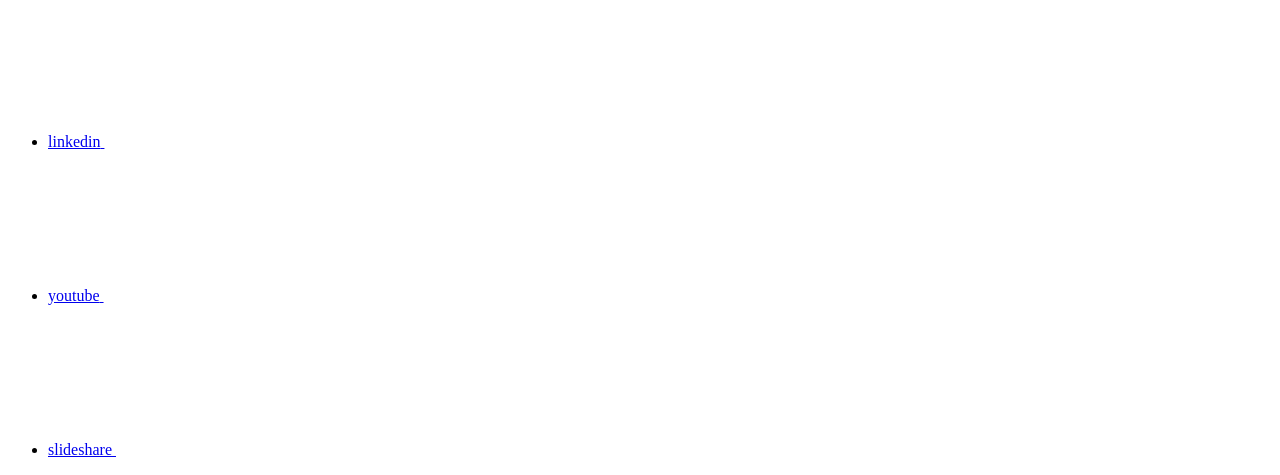
==== commit 2fc90ee6: "Deploying to gh-pages from  @ 7650ed0b4d98e4892512d230ac9f21026fe6e96d 🚀" ====
--- a/index.html
+++ b/index.html
@@ -349,7 +349,7 @@
         
 
         <li class="n-breadcrumb__list-item">
-          <a href="/zh-tw/ontap-family/">ONTAP&nbsp;Family</a>
+          <a href="/zh-tw/ontap-family/">ONTAP</a>
         </li>
 
       </ul>
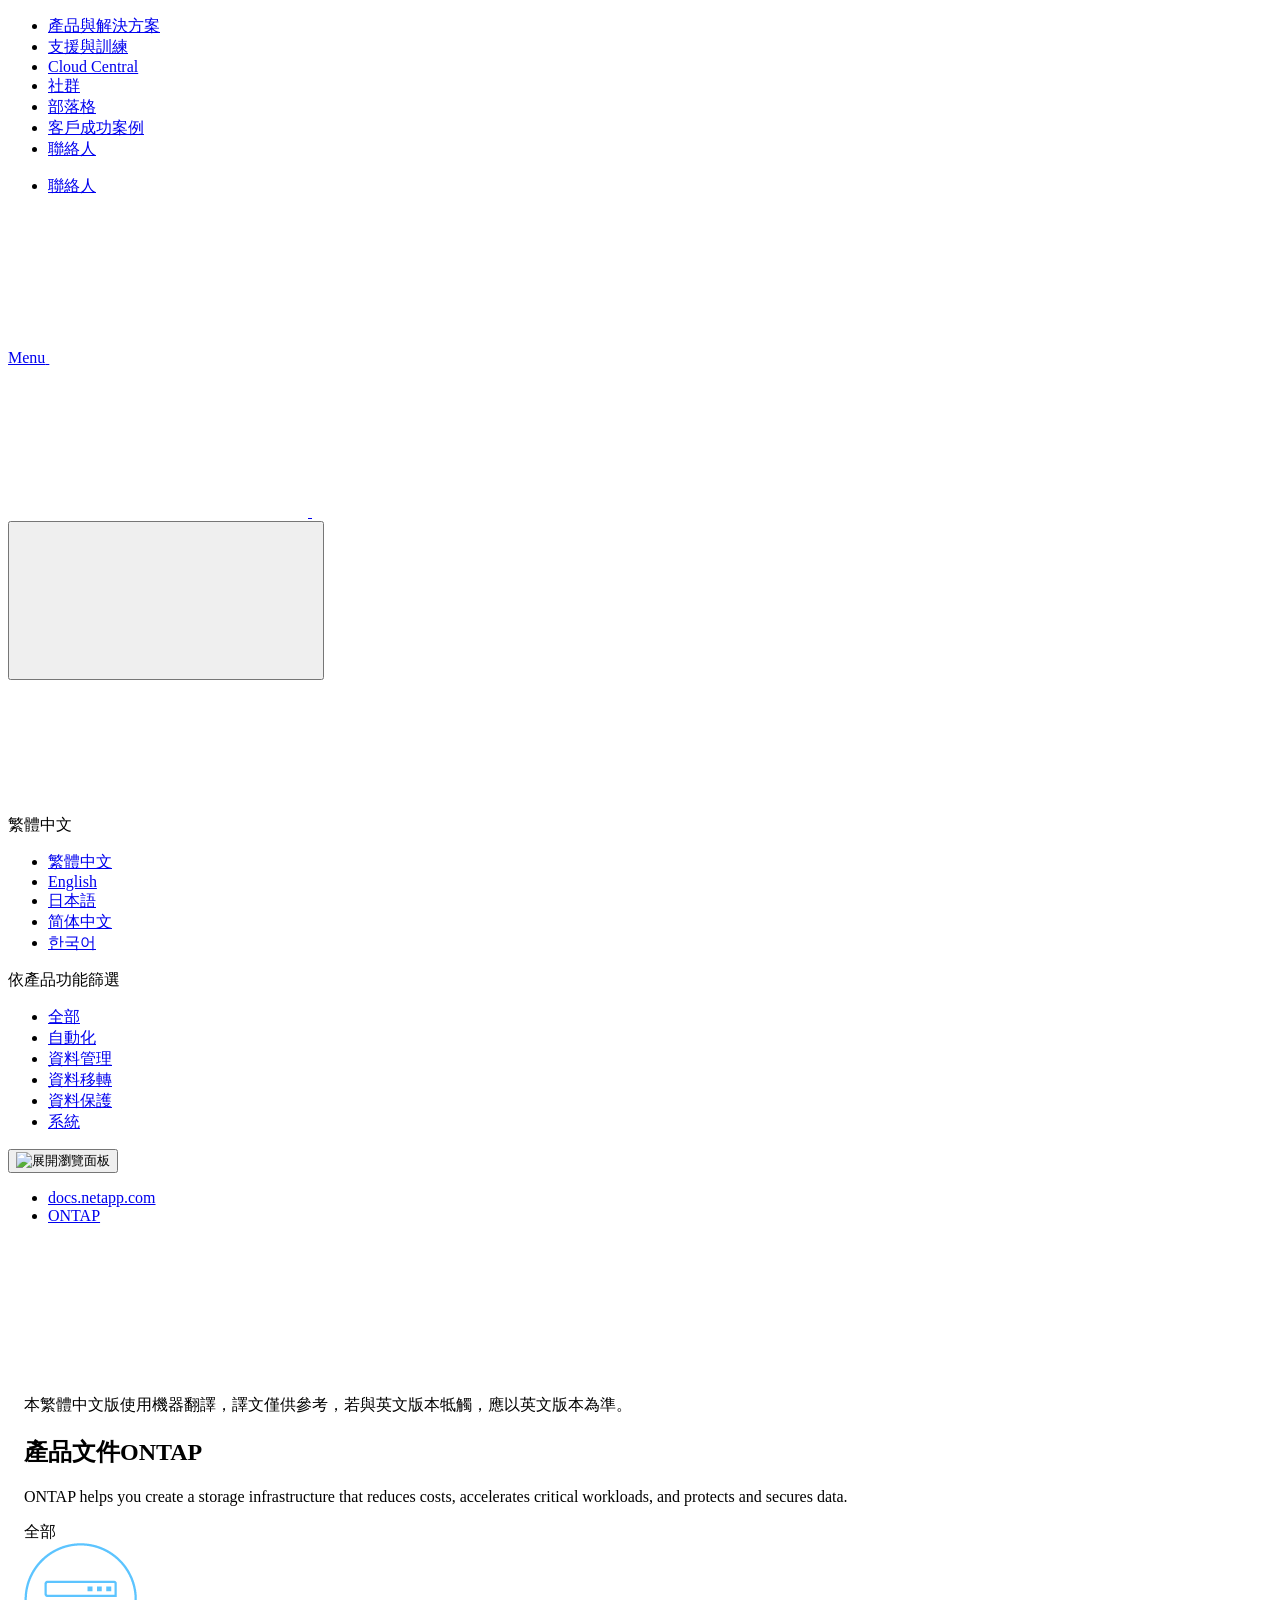
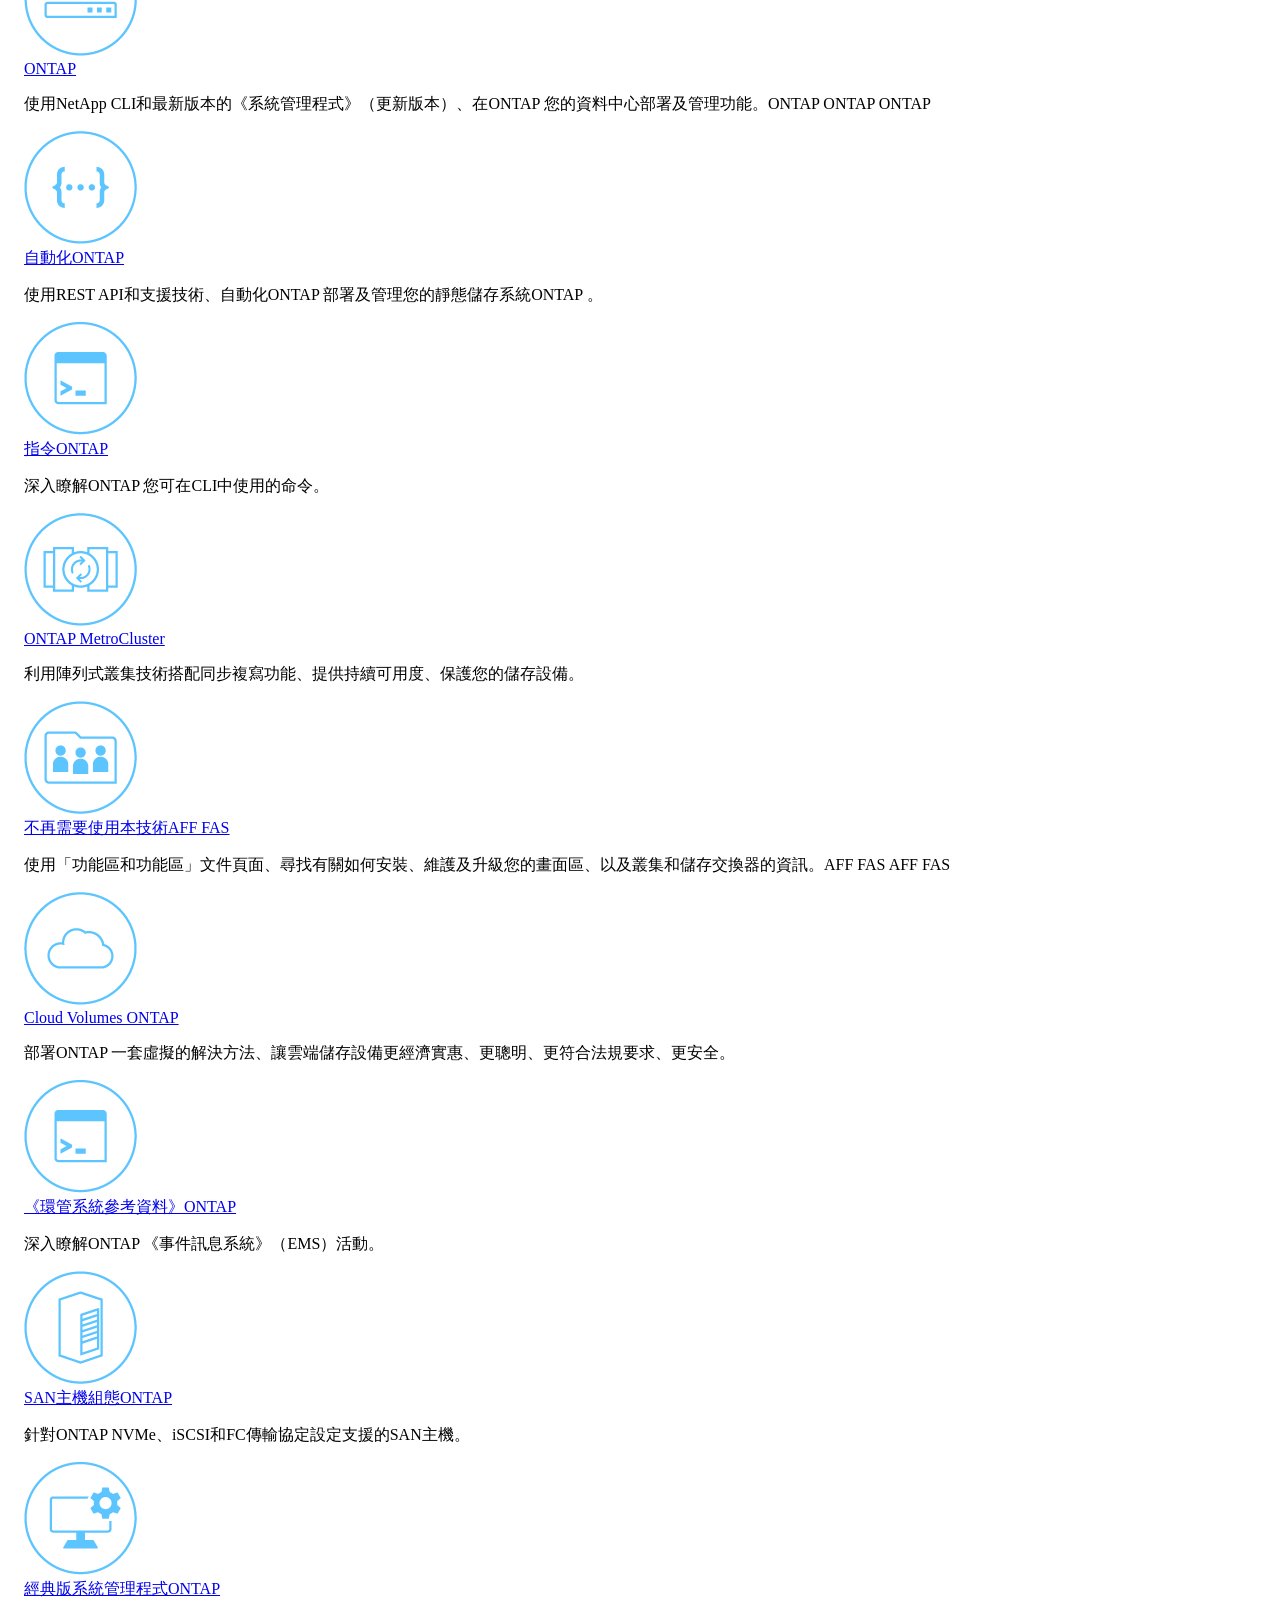
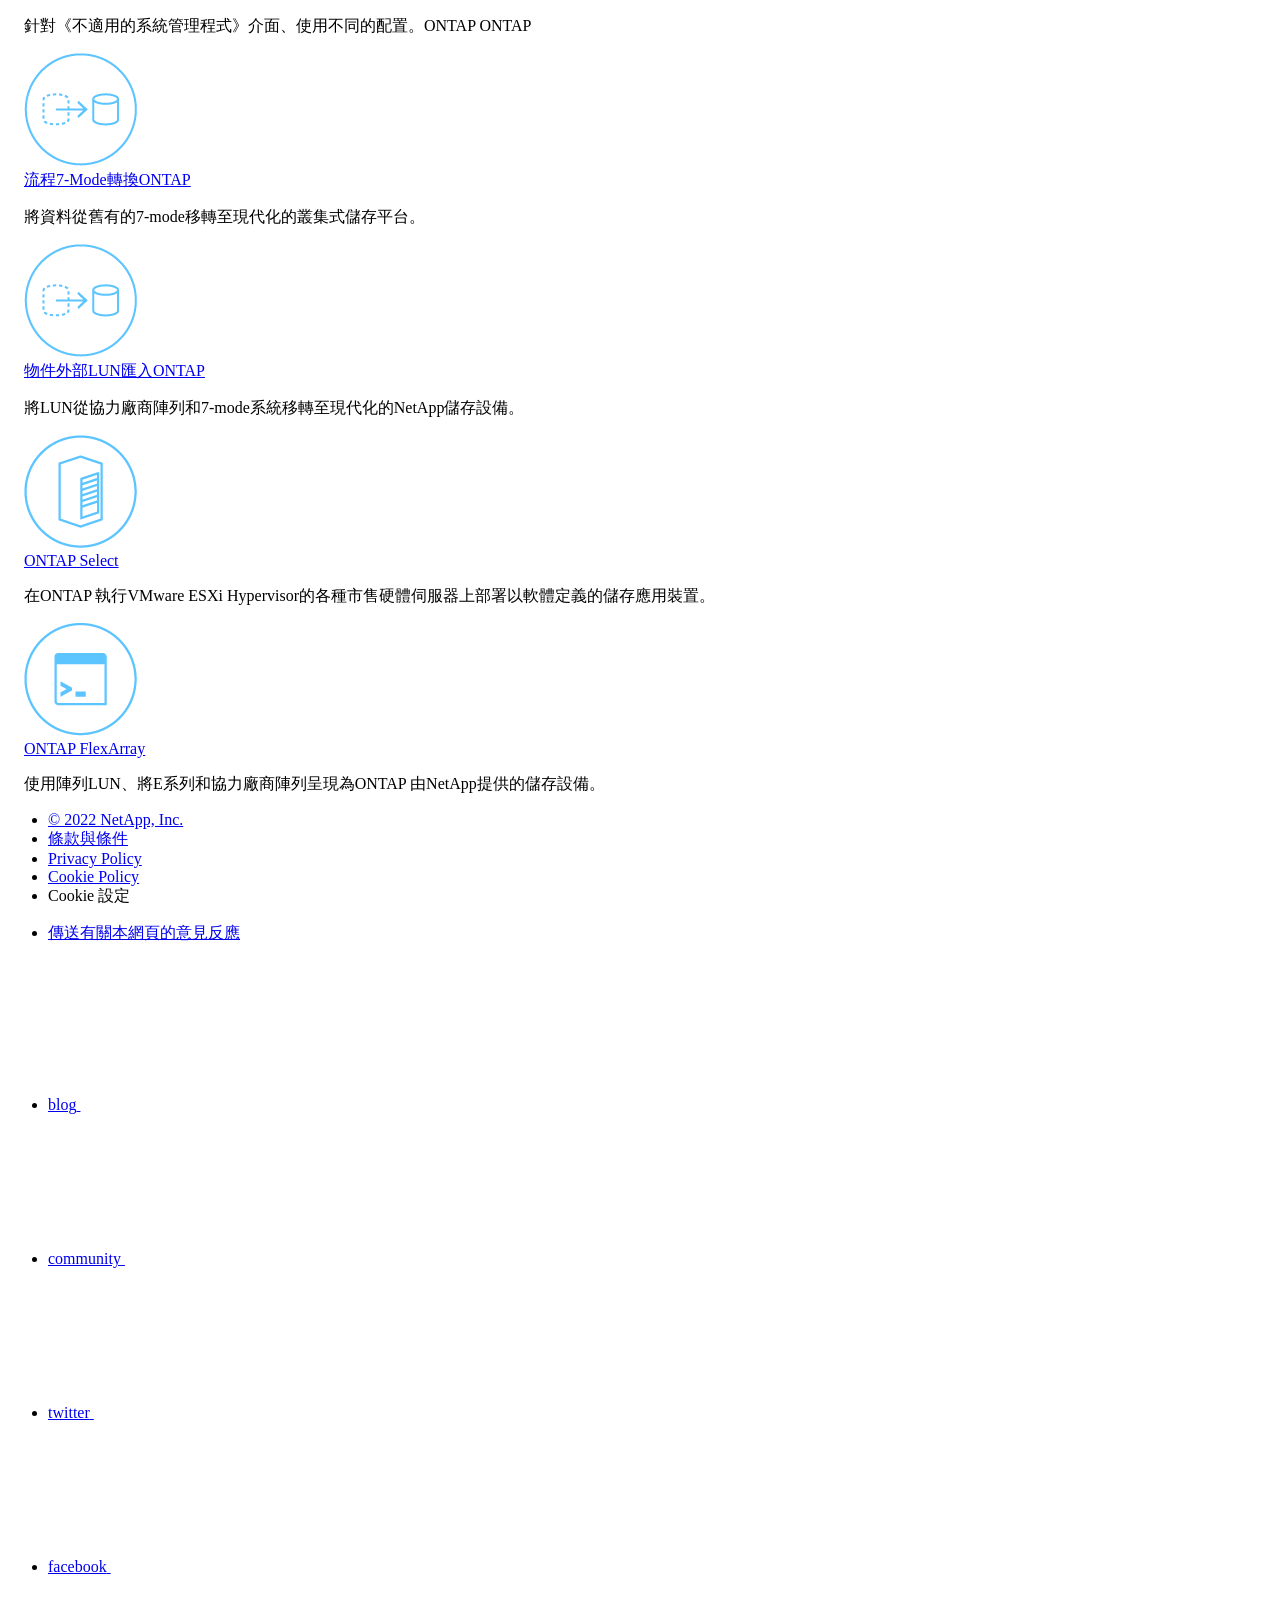
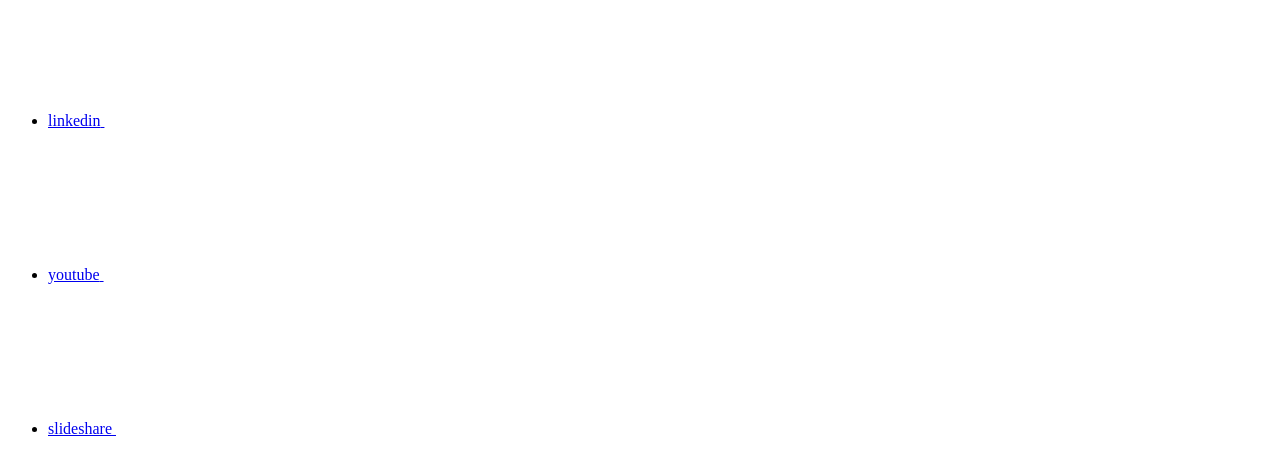
==== commit 57dfd974: "Deploying to gh-pages from  @ 5ba4b2478b0aff49bd0af2715b7e57fed2063fb0 🚀" ====
--- a/index.html
+++ b/index.html
@@ -142,6 +142,17 @@
           $("#expandAll").click(function(e) {
               e.preventDefault();
               $("#mysidebar").navgoco('toggle', true);
+          });
+
+          $(".sidebar-nav-container").on("scroll", function() {
+            $.cookie("sidebarScroll", $(".sidebar-nav-container").scrollTop(), {
+              path    : "/zh-tw/ontap-family"  
+            });
+          });
+          $(function() {
+            if ($.cookie("sidebarScroll")) {
+              $(".sidebar-nav-container").scrollTop($.cookie("sidebarScroll"));
+            }
           });
 
       });
@@ -247,6 +258,8 @@
       </div>
 
       
+      
+      
       <div class="search-property-bar">
         <div id="search-demo-container" class="searchbox n-property-bar__search">
           <div id="react-search" 
@@ -259,7 +272,7 @@
           data-results-found="找到 {hitCount} 筆結果"
           data-error-message="We're sorry, an issue occurred when fetching your results. Please try again."
           data-error-reset="Reset Search"
-          data-sk-es-pf-indexes="clouddocs-ontap_main-prod,clouddocs-ontap-cli-9111_main-prod,,clouddocs-ontap-automation_main-prod,clouddocs-ontap-metrocluster_main-prod,clouddocs-ontap-ems-9111_main-prod"
+          data-sk-es-pf-indexes=""
           data-flavor=""></div>
           <button class="n-property-bar__search-toggle-button" type="button">
             <svg class="n-icon-search n-property-bar__search-toggle-button-icon" aria-labelledby="title">
@@ -578,11 +591,7 @@
         <div class="n-footer__copyright">
           <ul class="n-footer__copyright-list">
             <li class="n-footer__copyright-link">
-              <span class="n-footer__fine-print">對我們的網站有任何意見或要求？</span>
-              <a target="_self" href="javascript:netapp_mailto()">請與我們聯絡</a>
-            </li>
-            <li class="n-footer__copyright-link">
-              <a href="https://docs.netapp.com/zh-tw/announcements/">公告</a>
+              <a target="_self" href="javascript:netapp_mailto()">傳送有關本網頁的意見反應</a>
             </li>
           </ul>
         </div>
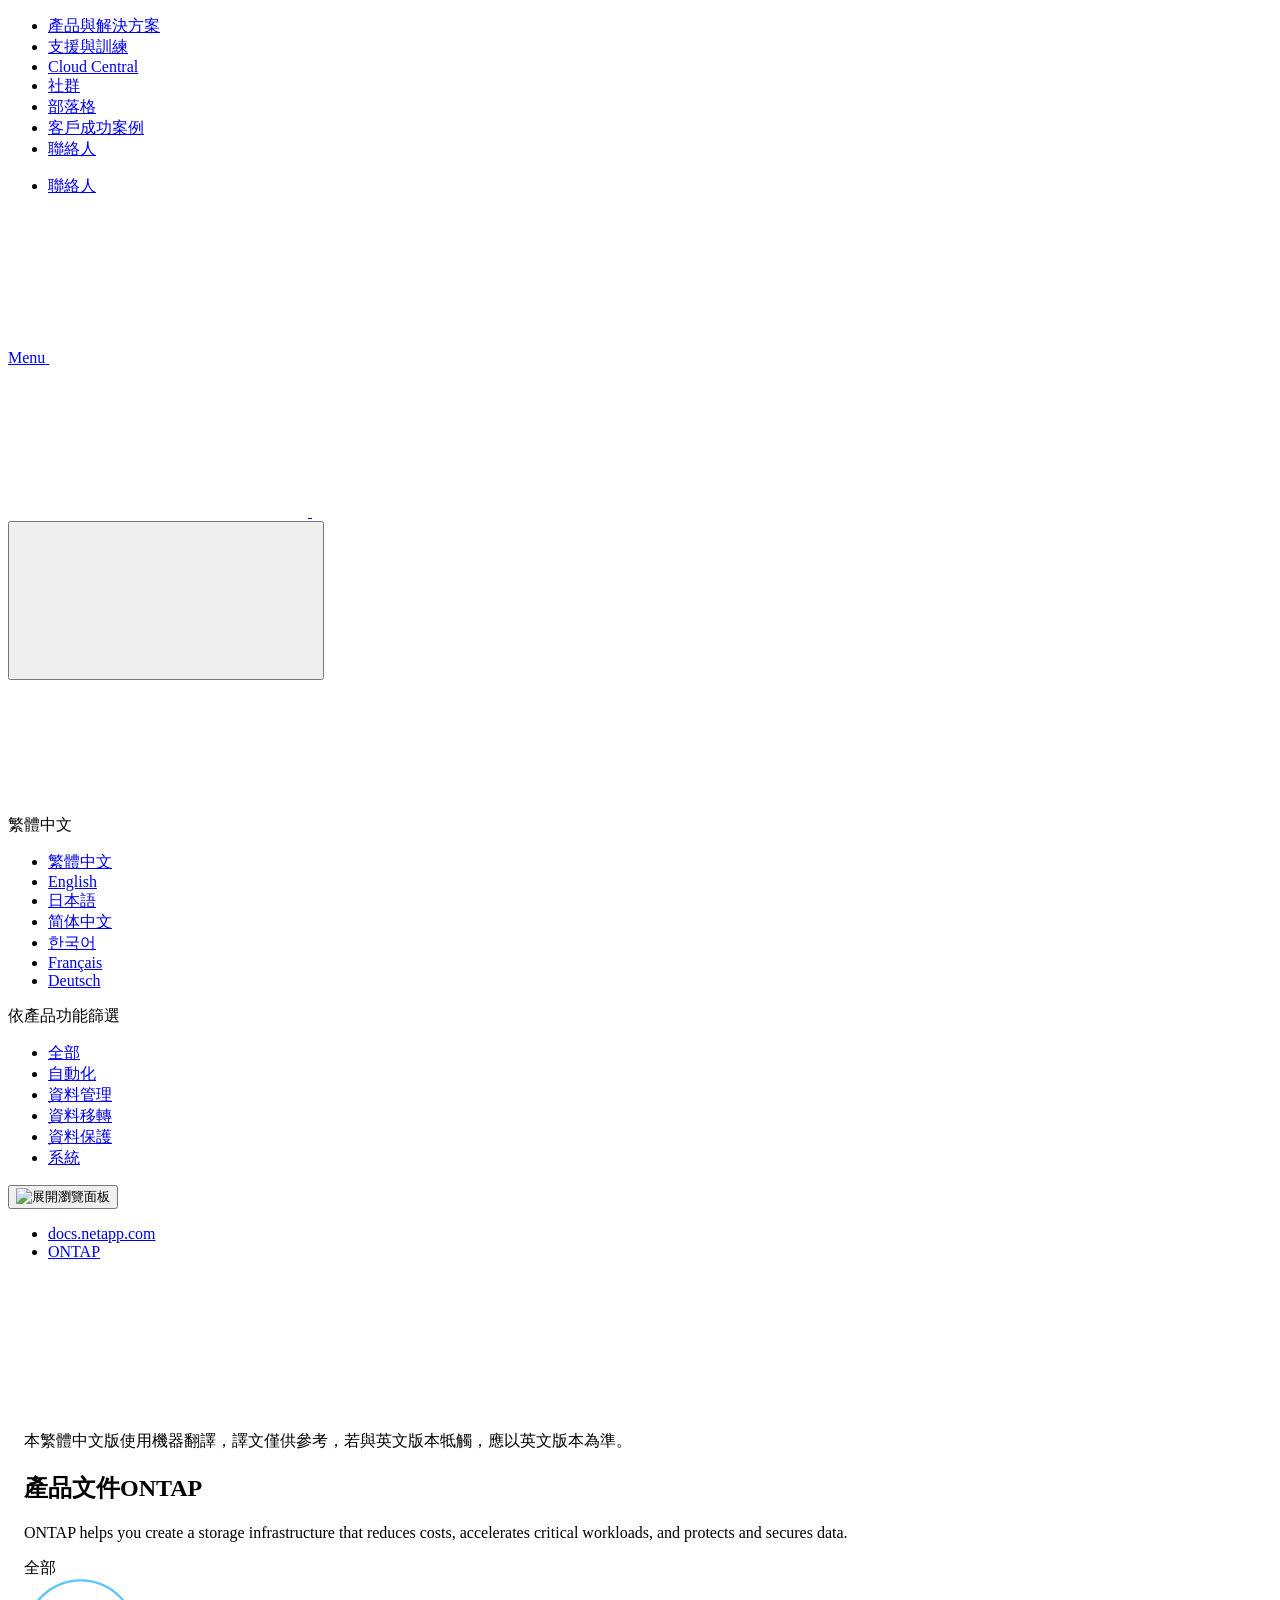
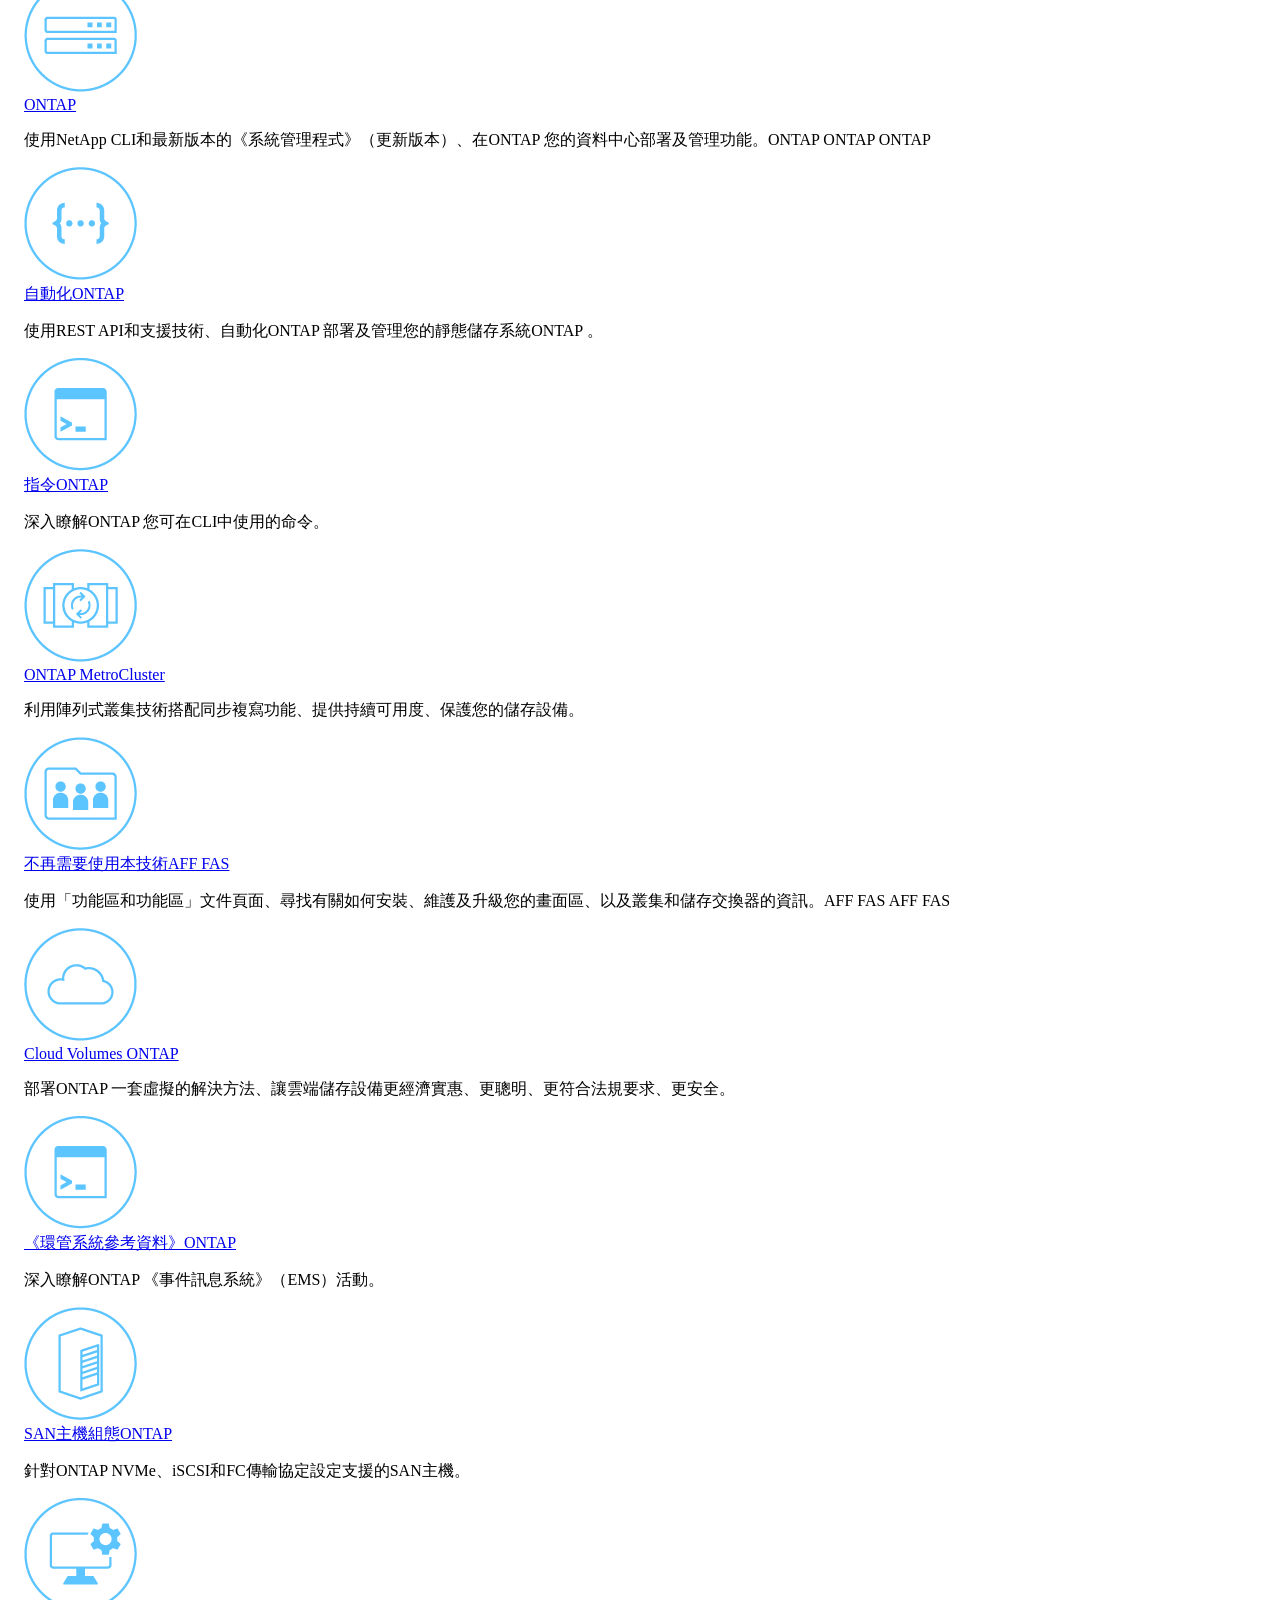
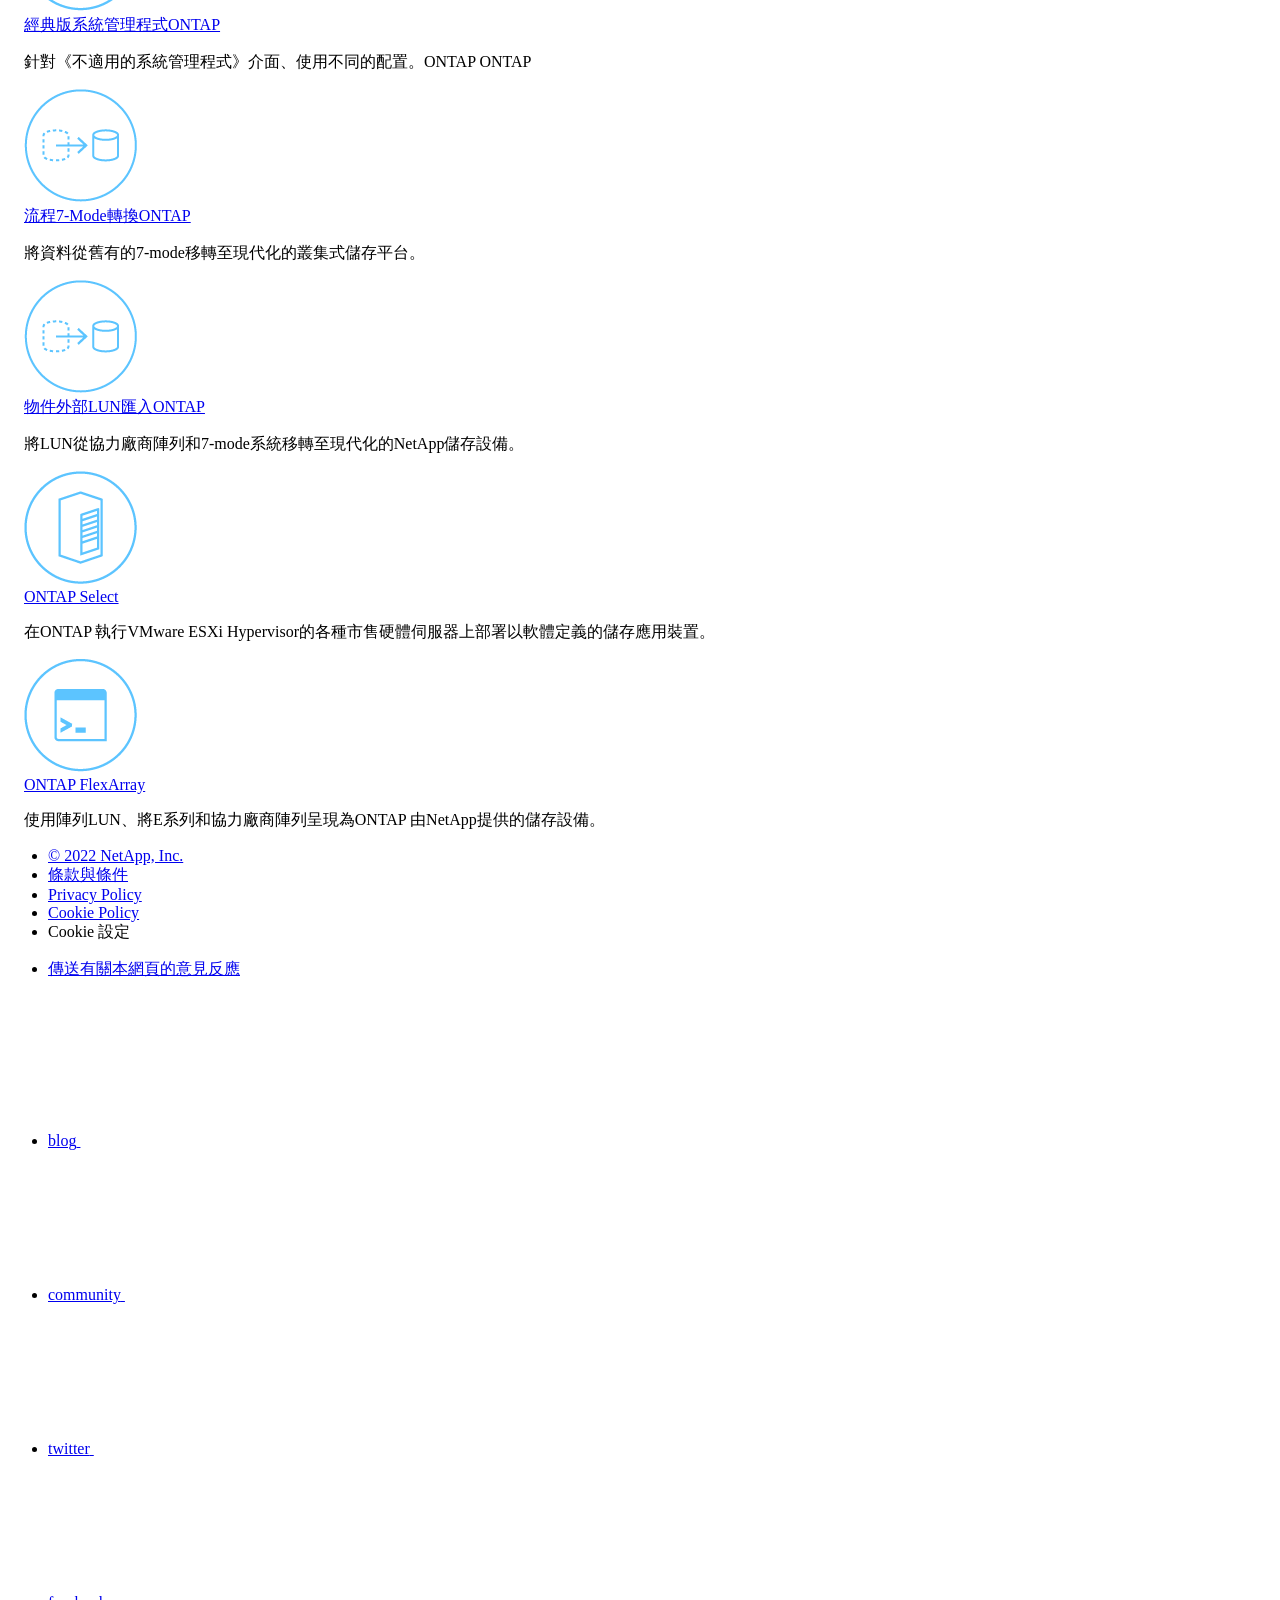
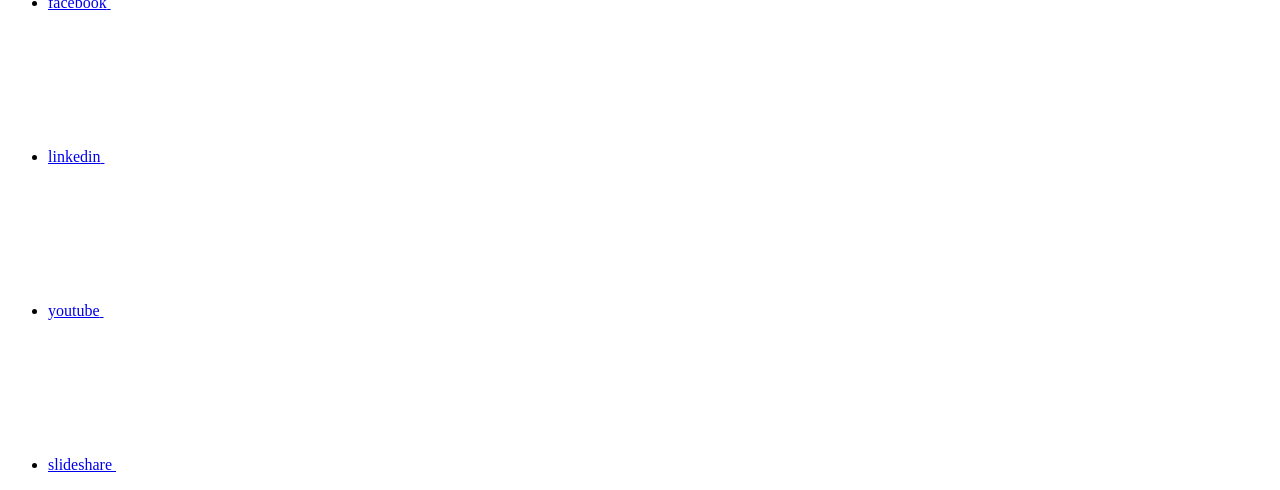
==== commit 96d90dc8: "Deploying to gh-pages from  @ dbd448e4496d8e579ede14580aadc68b1750a450 🚀" ====
--- a/index.html
+++ b/index.html
@@ -25,28 +25,8 @@
   <!-- Elastic Search -->
   <link rel="stylesheet" href="//cdn.jsdelivr.net/searchkit/0.10.0/theme.css">
 
-  <!-- Controls AsciiDoctor Admonition Blocks -->
-  <link rel="stylesheet" type="text/css" href="/zh-tw/ontap-family/css/font-awesome.min.css">
-
-  <!-- Controls the shadow effect for search dropdown menu -->
-  <link rel="stylesheet" href="/zh-tw/ontap-family/css/boxshadowproperties.css">
-
-  <!-- NetApp CSS controls the technical content -->
-  <link rel="stylesheet" type="text/css" href="/zh-tw/ontap-family/css/netapp.css">
-
-  <!-- WWW CSS Content -->
-  <link rel="stylesheet" type="text/css" href="/zh-tw/ontap-family/css/www-luci-dotcom.min.css">
-  <link rel="stylesheet" type="text/css" href="/zh-tw/ontap-family/css/www-netapp-dotcom.css">
-  <link rel="stylesheet" href="/zh-tw/ontap-family/css/www-netapp-library-critical.min.css" media="all" >
-  <link rel="stylesheet" href="/zh-tw/ontap-family/css/www-netapp-library-non-critical.min.css" as="style" onload="this.onload=null;this.rel='stylesheet'">
-  <link rel="stylesheet" href="/zh-tw/ontap-family/css/www-netapp-library-global-header-footer.min.css">
-
-  <!-- NetApp IE Customizations -->
-  <link rel="stylesheet" href='/zh-tw/ontap-family/css/na-utility.css' type='text/css'>
-  <link rel="stylesheet" href='/zh-tw/ontap-family/css/na-sidebar.css' type='text/css'>
-  <link rel='stylesheet' href='/zh-tw/ontap-family/css/clouddocs.css' type='text/css'>
-  <link rel='stylesheet' href='/zh-tw/ontap-family/css/custom-dropdown.css' type='text/css'>
-  <link rel='stylesheet' href='/zh-tw/ontap-family/css/na-pagenav.css' type='text/css'>
+  <!-- Combined CSS -->
+  <link rel="stylesheet" type="text/css" href="/zh-tw/ontap-family/css/netappdocs.css">
 
   
   <link rel="stylesheet" href="/zh-tw/ontap-family/css/landing-page.css" type="text/css">
@@ -99,11 +79,7 @@
 
   <!-- Used for Product Family Page Sidebar Visibility --><link rel="stylesheet" href='/zh-tw/ontap-family/css/product-family.css' type="text/css">
   <script src='/zh-tw/ontap-family/js/product-family.js'></script><!-- Used to import Promise for IE. Required for SearchKit -->
-  <script src="https://cdnjs.cloudflare.com/ajax/libs/bluebird/3.3.5/bluebird.min.js"></script><script src='/zh-tw/ontap-family/js/na-search.js'></script><script src='/zh-tw/ontap-family/js/na-pagenav.js'></script><link rel='stylesheet' href='/zh-tw/ontap-family/css/prism.css' type='text/css'>
-  <link rel='stylesheet' href='/zh-tw/ontap-family/css/prism-netapp.css' type='text/css'>
-
-
-  <script src='/zh-tw/ontap-family/js/na-utility.js'></script>
+  <script src="https://cdnjs.cloudflare.com/ajax/libs/bluebird/3.3.5/bluebird.min.js"></script><script src='/zh-tw/ontap-family/js/na-search.js'></script><script src='/zh-tw/ontap-family/js/na-pagenav.js'></script><script src='/zh-tw/ontap-family/js/na-utility.js'></script>
   <script src='/zh-tw/ontap-family/js/clouddocs.js'></script>
   <script src='/zh-tw/ontap-family/js/jquery.navgoco.min.js'></script>
   <script src="https://maxcdn.bootstrapcdn.com/bootstrap/3.3.7/js/bootstrap.min.js" integrity="sha384-Tc5IQib027qvyjSMfHjOMaLkfuWVxZxUPnCJA7l2mCWNIpG9mGCD8wGNIcPD7Txa" crossorigin="anonymous"></script>
@@ -306,6 +282,10 @@
           <a href="https://docs.netapp.com/zh-cn/ontap-family/index.html" target="_self"><span translate="no" class="notranslate">简体中文</span></a>
         </li><li>
           <a href="https://docs.netapp.com/ko-kr/ontap-family/index.html" target="_self"><span translate="no" class="notranslate">한국어</span></a>
+        </li><li>
+          <a href="https://docs.netapp.com/fr-fr/ontap-family/index.html" target="_self"><span translate="no" class="notranslate">Français</span></a>
+        </li><li>
+          <a href="https://docs.netapp.com/de-de/ontap-family/index.html" target="_self"><span translate="no" class="notranslate">Deutsch</span></a>
         </li></ul>
     </div><!-- End Language Selector -->
 
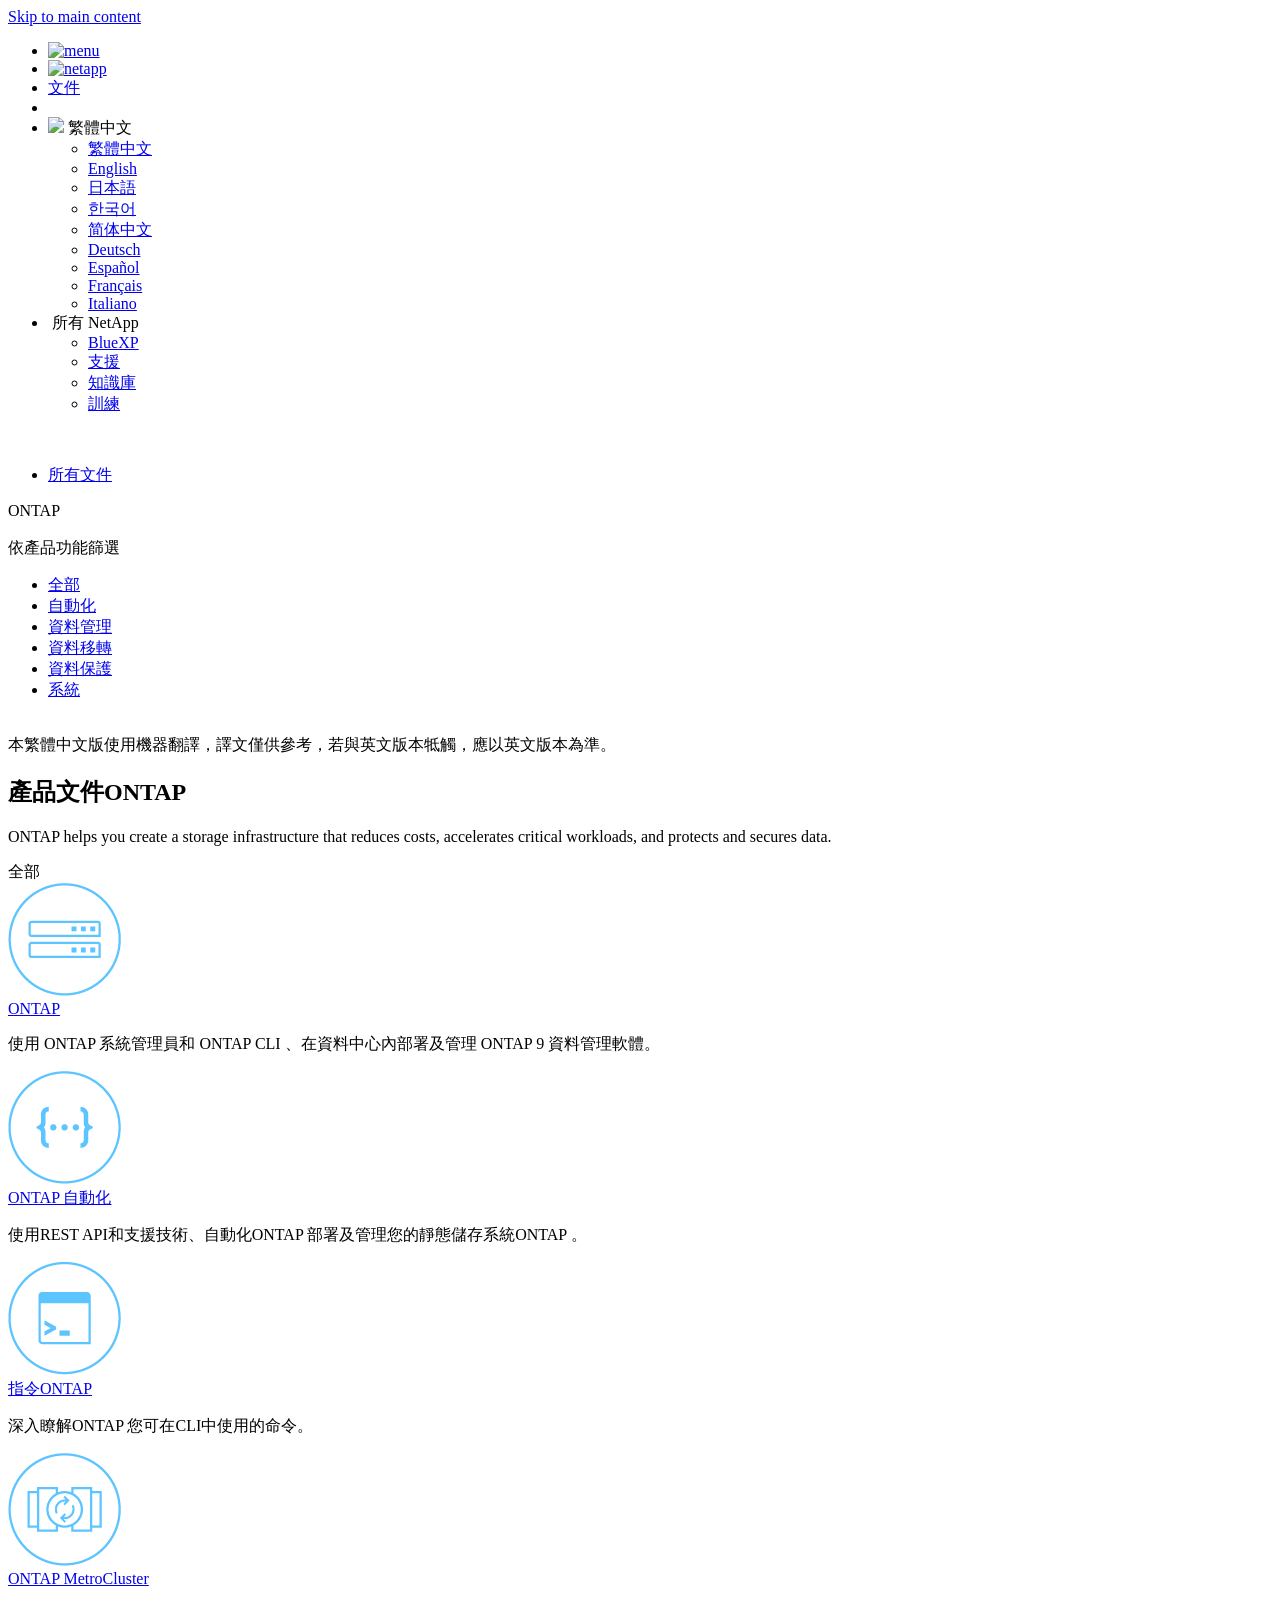
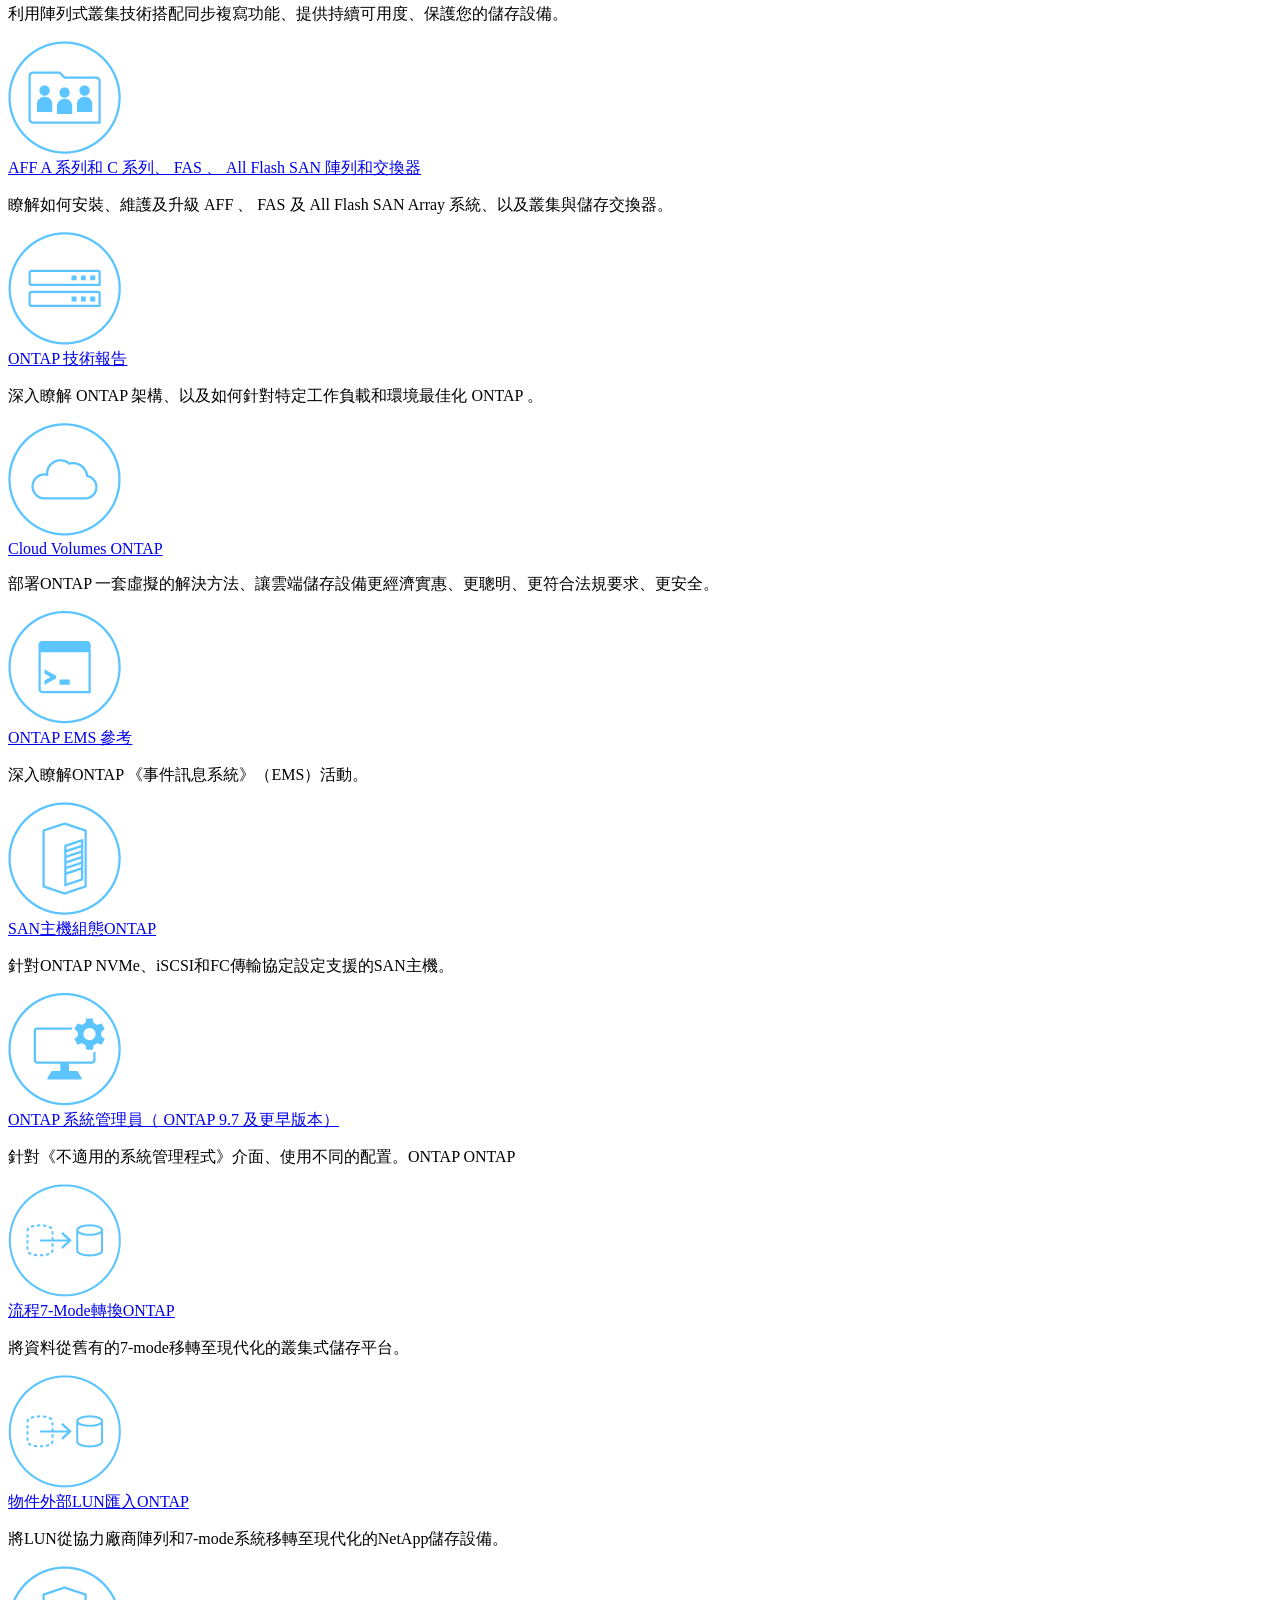
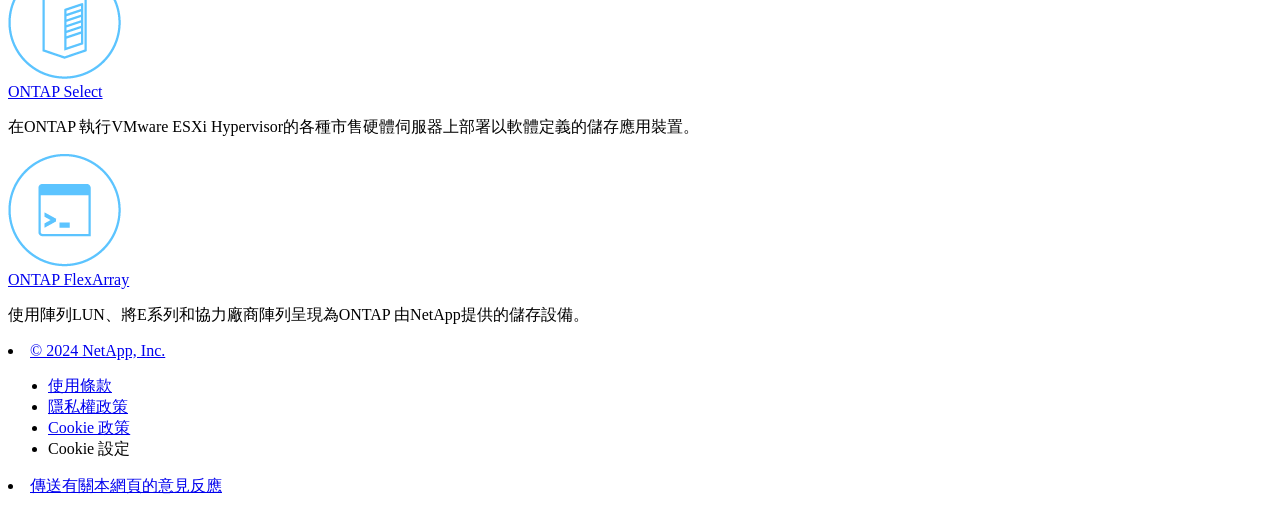
==== commit a99add95: "Built from 3b812da NetAppDocs/netappdocs-build@782b76fc1b76c51d43b6371d3a2fc29d93541a50" ====
--- a/index.html
+++ b/index.html
@@ -22,119 +22,68 @@
 
   <!-- RSS Feed --><!-- CSS Definitions: NetApp CSS should be defined after generic css -->
 
-  <!-- Elastic Search -->
-  <link rel="stylesheet" href="//cdn.jsdelivr.net/searchkit/0.10.0/theme.css">
 
   <!-- Combined CSS -->
-  <link rel="stylesheet" type="text/css" href="/zh-tw/ontap-family/css/netappdocs.css">
+  <link rel="stylesheet" type="text/css" href="/zh-tw/ontap-family/css/ie-netappdocs.css">
 
   
-  <link rel="stylesheet" href="/zh-tw/ontap-family/css/landing-page.css" type="text/css">
-  <link rel="stylesheet" href="/zh-tw/ontap-family/css/tabbed-blocks.css" type="text/css">
+  <link rel="stylesheet" href="/zh-tw/ontap-family/css/ie-landing-page.css" type="text/css">
+  <link rel="stylesheet" href="/zh-tw/ontap-family/css/ie-tabbed-blocks.css" type="text/css">
   <!-- Canonical url -->
-  <link rel='stylesheet' href='/zh-tw/ontap-family/css/na-feature.css' type='text/css'><!-- Top level site integrations --><script>
-    function addAdobeLaunch(adobeId) {
-      var head = document.getElementsByTagName('head')[0];
-      var adobe = document.createElement("script");
-      adobe.type = "text/plain";
-      adobe.className = "optanon-category-C0002";
-      adobe.src = "//assets.adobedtm.com/60287eadf1ee/c284da483c83/"+adobeId+".min.js";
-      head.appendChild(adobe);
-    }
-
-    function addGoogleAnalytics(gtagId) {
-      var google = document.createElement("script");
-      google.type = "text/plain";
-      google.className = "optanon-category-C0002";
-      google.src = "https://www.googletagmanager.com/gtag/js?id="+gtagId;
-      var head = document.getElementsByTagName('head')[0];
-      head.appendChild(google);
-
-      window.dataLayer = window.dataLayer || [];
-      function gtag(){dataLayer.push(arguments);}
-      gtag('js', new Date());
-      gtag('config', gtagId);
-    }
-
-    function addConsent(consentId) {
-      var head = document.getElementsByTagName('head')[0];
-      var onetrustConsent = document.createElement("script");
-      onetrustConsent.type = "text/javascript";
-      onetrustConsent.src = "https://cdn.cookielaw.org/consent/"+consentId+"/OtAutoBlock.js";
-      head.appendChild(onetrustConsent);
-
-      var onetrustScript = document.createElement("script");
-      onetrustScript.type = "text/javascript";
-      onetrustScript.src = "https://cdn.cookielaw.org/scripttemplates/otSDKStub.js";
-      onetrustScript.charset = "UTF-8";
-      onetrustScript.dataset.documentLanguage = "true";
-      onetrustScript.dataset.domainScript = consentId;
-      head.appendChild(onetrustScript);
-    }addConsent("72570c5c-fe30-465f-b0e0-b77f7fb4ae34");
-    addAdobeLaunch("launch-e9ff3acac59f");
-    addGoogleAnalytics("UA-81697994-3");function OptanonWrapper() { }
+  <link rel="canonical" href="https://docs.netapp.com/zh-tw/ontap-family/" />
+  <link rel="alternate" hreflang="x-default" href="https://docs.netapp.com/us-en/ontap-family/" />
+  <link rel="alternate" hreflang="zh-Hant" href="https://docs.netapp.com/zh-tw/ontap-family/" />
+  <link rel="alternate" hreflang="en" href="https://docs.netapp.com/us-en/ontap-family/" />
+  <link rel="alternate" hreflang="ja" href="https://docs.netapp.com/ja-jp/ontap-family/" />
+  <link rel="alternate" hreflang="ko" href="https://docs.netapp.com/ko-kr/ontap-family/" />
+  <link rel="alternate" hreflang="zh-Hans" href="https://docs.netapp.com/zh-cn/ontap-family/" />
+  <link rel="alternate" hreflang="de" href="https://docs.netapp.com/de-de/ontap-family/" />
+  <link rel="alternate" hreflang="es" href="https://docs.netapp.com/es-es/ontap-family/" />
+  <link rel="alternate" hreflang="fr" href="https://docs.netapp.com/fr-fr/ontap-family/" />
+  <link rel="alternate" hreflang="it" href="https://docs.netapp.com/it-it/ontap-family/" />
+  <!-- Top level site integrations -->
+<script type="text/javascript" src="https://cdn.cookielaw.org/consent/72570c5c-fe30-465f-b0e0-b77f7fb4ae34/OtAutoBlock.js"></script>
+    <script type="text/javascript" src="https://cdn.cookielaw.org/scripttemplates/otSDKStub.js" charset="UTF-8" data-document-language="true" data-domain-script="72570c5c-fe30-465f-b0e0-b77f7fb4ae34"></script>
+    <script type="text/javascript">function OptanonWrapper() { }</script>
+    <script type="text/plain" class="optanon-category-C0002" src="https://assets.adobedtm.com/60287eadf1ee/c284da483c83/launch-e9ff3acac59f.min.js"></script>
+    <script class="optanon-category-C0001">(function(w,d,s,l,i){w[l]=w[l]||[];w[l].push({'gtm.start':
+        new Date().getTime(),event:'gtm.js'});var f=d.getElementsByTagName(s)[0],
+        j=d.createElement(s),dl=l!='dataLayer'?'&l='+l:'';j.setAttributeNode(d.createAttribute('data-ot-ignore'));j.setAttribute('class','optanon-category-C0001');j.async=true;
+        j.src='https://www.googletagmanager.com/gtm.js?id='+i+dl+'';f.parentNode.insertBefore(j,f);
+        })(window,document,'script','dataLayer','GTM-MD73T9M');</script>
+
+  <script src="https://cdnjs.cloudflare.com/ajax/libs/jquery/2.1.4/jquery.min.js"></script>
+  
+  <script>
+    $(document).ready(function() {
+      const MASTHEAD_OFFSET = 65;
+      const SECTIONS = $("main h2, main h3");
+      // PAGE NAV - Init
+      if (SECTIONS.length == 0) {
+        // remove if there is no elements
+        /*
+        $("#ie-right-navbar").remove();
+        $("#ie-right-navbar-collapse").remove();
+        */
+      } else {
+        $(".page-nav-title").css('display', 'block');
+        for (var i = 0; i < SECTIONS.length; i++) {
+          var sectionId = $(SECTIONS[i]).attr('id');
+          var sectionName = $(SECTIONS[i]).text();
+          var subClass = $(SECTIONS[i]).is("h3") ? ' page-nav__sublink' : '';
+          $("#page-menu").append('<li class="page-nav-item"><a href="#' + sectionId + '" class="page-nav__link' + subClass + '">' + sectionName + '</a></li>');
+        }
+      }
+    });
   </script>
-  <script src="https://cdnjs.cloudflare.com/ajax/libs/jquery/2.1.4/jquery.min.js"></script>
+  
   <script src="https://cdnjs.cloudflare.com/ajax/libs/jquery-cookie/1.4.1/jquery.cookie.min.js"></script>
 
-  <!-- Used for Product Family Page Sidebar Visibility --><link rel="stylesheet" href='/zh-tw/ontap-family/css/product-family.css' type="text/css">
-  <script src='/zh-tw/ontap-family/js/product-family.js'></script><!-- Used to import Promise for IE. Required for SearchKit -->
-  <script src="https://cdnjs.cloudflare.com/ajax/libs/bluebird/3.3.5/bluebird.min.js"></script><script src='/zh-tw/ontap-family/js/na-search.js'></script><script src='/zh-tw/ontap-family/js/na-pagenav.js'></script><script src='/zh-tw/ontap-family/js/na-utility.js'></script>
-  <script src='/zh-tw/ontap-family/js/clouddocs.js'></script>
-  <script src='/zh-tw/ontap-family/js/jquery.navgoco.min.js'></script>
-  <script src="https://maxcdn.bootstrapcdn.com/bootstrap/3.3.7/js/bootstrap.min.js" integrity="sha384-Tc5IQib027qvyjSMfHjOMaLkfuWVxZxUPnCJA7l2mCWNIpG9mGCD8wGNIcPD7Txa" crossorigin="anonymous"></script>
-  <script src='/zh-tw/ontap-family/js/toc.js'></script>
-  <script src='/zh-tw/ontap-family/js/customscripts.js'></script><script>
-      $(document).ready(function() {
-          
-          var collapseOnInit = true;
-          
-
-          var navSettings = {
-              "caretHtml": '',
-              "accordion": collapseOnInit,
-              "openClass": 'active', // open
-              "save": false, // leave false or nav highlighting doesn't work right
-              "cookie": {
-                  "name": 'navgoco',
-                  "expires": false,
-                  "path": '/'
-              },
-              "slide": {
-                  "duration": 400,
-                  "easing": 'swing'
-              }
-          };
-
-          // Initialize navgoco with default options
-          $("#mysidebar").navgoco(navSettings);
-          
-
-          $("#collapseAll").click(function(e) {
-              e.preventDefault();
-              $("#mysidebar").navgoco('toggle', false);
-          });
-
-          $("#expandAll").click(function(e) {
-              e.preventDefault();
-              $("#mysidebar").navgoco('toggle', true);
-          });
-
-          $(".sidebar-nav-container").on("scroll", function() {
-            $.cookie("sidebarScroll", $(".sidebar-nav-container").scrollTop(), {
-              path    : "/zh-tw/ontap-family"  
-            });
-          });
-          $(function() {
-            if ($.cookie("sidebarScroll")) {
-              $(".sidebar-nav-container").scrollTop($.cookie("sidebarScroll"));
-            }
-          });
-
-      });
-
-  </script>
-  <script>
+  <!-- Used for Product Family Page Sidebar Visibility --><link rel="stylesheet" href='/zh-tw/ontap-family/css/ie-product-family.css' type="text/css">
+  <script src='/zh-tw/ontap-family/js/ie-product-family.js'></script><!-- Used to import Promise for IE. Required for SearchKit -->
+  <script src="https://cdnjs.cloudflare.com/ajax/libs/bluebird/3.3.5/bluebird.min.js"></script><script src='/zh-tw/ontap-family/js/na-search.js'></script><script src='/zh-tw/ontap-family/js/ie-clouddocs.js'></script>
+  <script src="https://maxcdn.bootstrapcdn.com/bootstrap/3.3.7/js/bootstrap.min.js" integrity="sha384-Tc5IQib027qvyjSMfHjOMaLkfuWVxZxUPnCJA7l2mCWNIpG9mGCD8wGNIcPD7Txa" crossorigin="anonymous"></script><script>
+    /*
       $(document).ready(function() {
           $("#tg-sb-link").click(function() {
               $("#tg-sb-sidebar").toggle();
@@ -144,275 +93,376 @@
               $("#tg-sb-icon").toggleClass('fa-toggle-off');
           });
       });
+      */
   </script>
   <script src='/zh-tw/ontap-family/js/custom-dropdown.js'></script>
   <script src='/zh-tw/ontap-family/js/FileSaver.min.js'></script>
   <script src='/zh-tw/ontap-family/js/jszip-utils.min.js'></script>
-  <script src='/zh-tw/ontap-family/js/jszip.min.js'></script>
-  <script src='/zh-tw/ontap-family/js/pdf-ux.js'></script>
-</head>
+  <script src='/zh-tw/ontap-family/js/jszip.min.js'></script></head>
 
 
   <body class role="document" data-flavor="">
-    <div id="page" class="n-off-canvas-menu">
-      <div class="n-off-canvas-menu__menu"><!--TODO: Add offcanvas code --></div>
-      <div class="n-off-canvas-menu__content-wrap">
-        <header class="site-header" id="banner">
+    <div class="skip-to-main">
+      <a href="#main" >Skip to main content</a>
+    </div><noscript><iframe src="https://www.googletagmanager.com/ns.html?id=GTM-MD73T9M"
+      height="0" width="0" style="display:none;visibility:hidden"></iframe></noscript><div id="page" class="">
+      <div id="ie-phone-menu" class=""></div>
+      <div id="ie-content-wrap" class="">
+        <nav id="ie-new-header">
+    <ul>
+        <li id="ie-phone-menu-button">
+            <a href="#">
+                <image id="" src="/zh-tw/ontap-family/images/hamburger.svg" alt="menu" />
+            </a>
+        </li>
+
+        <li>
+            <a href="https://www.netapp.com/tw">
+                <image id="ie-header-logo" src="/zh-tw/ontap-family/images/netapp_logo.svg" alt="netapp" />
+            </a>
+        </li>
+        <li id="ie-header-docs">
+            <a href="https://www.netapp.com/support-and-training/documentation/">文件</a>
+        </li>
+
+        <!-- Empty container to push header left with or without lang selector -->
+        <li id="empty-container" style="margin-left: auto">
+        </li>
+        <!-- Start Language Selector --><li id="ie-language-dropdown">
+            <div id="language-dropdown" class="custom-dropdown custom-dropdown-lang">
+                <div class="custom-dropdown-select custom-dropdown-select-lang">
+                    <img src="/zh-tw/ontap-family/images/language_white_24dp.svg" class="n-globe__icon" />
+                    <span class="lang-name">繁體中文</span>
+                    <img src="/zh-tw/ontap-family/images/dropdown-arrow.svg" alt="" class="custom-icon chevrondown header invisible" />
+                    <img src="/zh-tw/ontap-family/images/dropdown-arrow.svg" alt="" class="custom-icon chevronup header" />
+                    </button>
+                </div>
+
+                <ul class="custom-dropdown-menu"><li>
+                        <a href="https://docs.netapp.com/zh-tw/ontap-family/index.html"
+                            target="_self"><span translate="no" class="notranslate">繁體中文</span></a>
+                    </li><li>
+                        <a href="https://docs.netapp.com/us-en/ontap-family/index.html"
+                            target="_self"><span translate="no" class="notranslate">English</span></a>
+                    </li><li>
+                        <a href="https://docs.netapp.com/ja-jp/ontap-family/index.html"
+                            target="_self"><span translate="no" class="notranslate">日本語</span></a>
+                    </li><li>
+                        <a href="https://docs.netapp.com/ko-kr/ontap-family/index.html"
+                            target="_self"><span translate="no" class="notranslate">한국어</span></a>
+                    </li><li>
+                        <a href="https://docs.netapp.com/zh-cn/ontap-family/index.html"
+                            target="_self"><span translate="no" class="notranslate">简体中文</span></a>
+                    </li><li>
+                        <a href="https://docs.netapp.com/de-de/ontap-family/index.html"
+                            target="_self"><span translate="no" class="notranslate">Deutsch</span></a>
+                    </li><li>
+                        <a href="https://docs.netapp.com/es-es/ontap-family/index.html"
+                            target="_self"><span translate="no" class="notranslate">Español</span></a>
+                    </li><li>
+                        <a href="https://docs.netapp.com/fr-fr/ontap-family/index.html"
+                            target="_self"><span translate="no" class="notranslate">Français</span></a>
+                    </li><li>
+                        <a href="https://docs.netapp.com/it-it/ontap-family/index.html"
+                            target="_self"><span translate="no" class="notranslate">Italiano</span></a>
+                    </li></ul>
+            </div>
+            </li>
+        <!-- End Language Selector -->
+
+
+        <li id="ie-allnetapp">
+            <div id="allnetapp-dropdown" class="custom-dropdown custom-dropdown-allnetapp">
+                <div class="custom-dropdown-select custom-dropdown-select-allnetapp">
+                    <img src="/zh-tw/ontap-family/images/apps_white_24dp.svg" alt="" class="allnetapp-icon" />
+                    <span class="allnetapp-name">所有 NetApp</span>
+                    <img src="/zh-tw/ontap-family/images/dropdown-arrow.svg" alt="" class="custom-icon chevrondown header invisible" />
+                    <img src="/zh-tw/ontap-family/images/dropdown-arrow.svg" alt="" class="custom-icon chevronup header" />
+                    </button>
+                </div>
+
+                <ul class="custom-dropdown-menu allnetapp-dropdown">
+                    <li>
+                        <a href="https://bluexp.netapp.com/"
+                            target="_self"><span translate="no" class="notranslate">BlueXP</span></a>
+                    </li>
+                    <li>
+                        <a href="https://mysupport.netapp.com/site/"
+                            target="_self"><span translate="no" class="notranslate">支援</span></a>
+                    </li>
+                    <li>
+                        <a href="https://kb.netapp.com/"
+                            target="_self"><span translate="no" class="notranslate">知識庫</span></a>
+                    </li>
+                    <li>
+                        <a href="https://www.netapp.com/support-and-training/netapp-learning-services/"
+                            target="_self"><span translate="no" class="notranslate">訓練</span></a>
+                    </li>
+                </ul>
+            </div>
+
+        </li>
+
+    </ul>
+</nav>
+
+        <main id="n-main-content" class="n-main-content">
+          <div class="ie-main ">
+
+<div id="ie-new-sidebar-collapse" style="display: none">
+    <img id="sidebar-expand" class="ie-searchbox-icon" src="/zh-tw/ontap-family/images/double_arrow.svg" alt="" />
+</div>
+<div id="ie-new-sidebar">
+    <div id="ie-product-identity-lockup">
+        <div id="sidebar-collapse" class="no-expand">
+            <img src="/zh-tw/ontap-family/images/double_arrow.svg" alt="" />
+        </div>
+        <div id="ie-breadcrumb" class="">
+  <ul class="ie-breadcrumb">
+    <li class="">
+      <a href="https://docs.netapp.com">所有文件</a>
+    </li>
+    
+    
+
+    
+  </ul>
   
-  <!-- Start Page Toolbar -->
-  
-  
-  <!-- Start top_hat -->
-  <div class="n-top-hat">
-    <div class="n-container">
-      <div class="n-top-hat__cross-property-nav">
-        <ul class="n-top-hat__list">
-          <li class="n-top-hat__list-item">
-            <a href="https://www.netapp.com/products-a-z/" class="n-top-hat__link">產品與解決方案</a>
-          </li>
-          <li class="n-top-hat__list-item">
-            <a href="https://www.netapp.com/support-and-training/netapp-university/" class="n-top-hat__link">支援與訓練</a>
-          </li>
-          <li class="n-top-hat__list-item">
-            <a href="https://cloud.netapp.com" class="n-top-hat__link">Cloud Central</a>
-          </li>
-          <li class="n-top-hat__list-item">
-            <a href="https://community.netapp.com/" class="n-top-hat__link">社群</a>
-          </li>
-          <li class="n-top-hat__list-item">
-            <a href="https://blog.netapp.com/" class="n-top-hat__link">部落格</a>
-          </li>
-          <li class="n-top-hat__list-item">
-            <a href="https://customers.netapp.com/en/" class="n-top-hat__link">客戶成功案例</a>
-          </li>
-          <li class="n-top-hat__list-item">
-            <a href="https://www.netapp.com/us/contact-us/index.aspx" target="_self" class="n-top-hat__link" data-ntap-ui="contact-us">聯絡人</a>
-          </li>
-        </ul>
-      </div>
-      <div class="n-top-hat__utils">
-        <ul class="n-top-hat__list">
-          <li class="n-top-hat__list-item">
-            <a href="https://www.netapp.com/us/contact-us/index.aspx" target="_self" class="n-top-hat__link" data-ntap-ui="contact-us">聯絡人</a>
-          </li>
-        </ul>
-      </div>
+  <div class="ie-product-name" >
+    <!--<a href="/zh-tw/ontap-family/">-->
+      ONTAP
+    <!--</a>-->
+  </div>
+</div>
+
+            
+
+        
+        
+
+<div id="ie-searchbox" class="ie-searchbox-sidebar ">
+    <img class="ie-searchbox-icon" src="/zh-tw/ontap-family/images/loupe.svg" alt=""/>
+    <div id="react-search" 
+        data-search-html="/zh-tw/ontap-family/search.html" 
+        data-type="widget"
+        data-placeholder="搜尋說明文件"
+        data-no-results-found="找不到 {query} 的結果"
+        data-did-you-mean="搜尋 {suggestion}。"
+        data-no-results-found-did-you-mean="找不到 {query} 的結果。您的意思是 {suggestion} 嗎？"
+        data-results-found="找到 {hitCount} 個結果"
+        data-error-message="發生錯誤。請再試一次。"
+        data-error-reset="重設搜尋"
+        data-sk-es-pf-indexes="" 
+        data-flavor="">
     </div>
-  </div>
-  <!-- End top_hat -->
-
-  <!-- Start property bar -->
-  <style>
-    .n-property-navigation-bar__menus--desktop-experience .n-menu--mega__default-content__heading span {
-    color: #34B0FF;
-    }
-  </style>
-  <div class="n-property-bar " data-ntap-ui="sticky-nav">
-    <div class="n-property-bar__inner-wrap">
-      <div class="n-property-bar__menu-toggle">
-        <a href="#" class="n-property-bar__menu-toggle-link">
-          <span class="n-property-bar__menu-toggle-text">Menu</span>
-          <svg class="n-icon-bars n-property-bar__menu-toggle-icon" aria-labelledby="title">
-            <title>bars</title>
-            <use xlink:href="/zh-tw/ontap-family/common/svg/sprite.svg#bars"></use>
-          </svg>
-        </a>
-      </div>
-      <div class="n-property-bar__property-mark ">
-        <a href="https://www.netapp.com" class="n-property-bar__property-link">
-          <div class="n-property-bar__logo">
-            <svg class="n-icon-netapp-mark n-icon-netapp-mark n-property-bar__netapp-mark-icon" aria-labelledby="title">
-              <title>netapp-mark</title>
-              <use xlink:href="/zh-tw/ontap-family/common/svg/sprite.svg#netapp-mark"></use>
-            </svg>
-            <svg class="n-icon-netapp-logo n-property-bar__logo-svg" aria-labelledby="title">
-              <title>netapp-logo</title>
-              <use xlink:href="/zh-tw/ontap-family/common/svg/sprite.svg#netapp-logo"></use>
-            </svg>
-          </div>
-        </a>
-      </div>
-
-      
-      
-      
-      <div class="search-property-bar">
-        <div id="search-demo-container" class="searchbox n-property-bar__search">
-          <div id="react-search" 
-          data-search-html="/zh-tw/ontap-family/search.html"
-          data-type="widget" 
-          data-placeholder="搜尋文件"
-          data-no-results-found="找不到符合 {query} 的相關結果。"
-          data-did-you-mean="搜尋 {suggestion}。"
-          data-no-results-found-did-you-mean="找不到符合 {query} 的相關結果。您是否要找的是{suggestion}？"
-          data-results-found="找到 {hitCount} 筆結果"
-          data-error-message="We're sorry, an issue occurred when fetching your results. Please try again."
-          data-error-reset="Reset Search"
-          data-sk-es-pf-indexes=""
-          data-flavor=""></div>
-          <button class="n-property-bar__search-toggle-button" type="button">
-            <svg class="n-icon-search n-property-bar__search-toggle-button-icon" aria-labelledby="title">
-              <title>search</title>
-              <use xmlns:xlink="http://www.w3.org/1999/xlink" xlink:href="/zh-tw/ontap-family/common/svg/sprite.svg#search"></use>
-            </svg>
-          </button>
-        </div>
-      </div>
-      
+</div>
+        
     </div>
-  </div>
-  <div class="n-property-bar__toolbar">
-    <!-- Start Language Selector --><div id="language-dropdown" class="custom-dropdown custom-dropdown-lang">
-      <div class="custom-dropdown-select custom-dropdown-select-lang">
-      <span class="lang-name">繁體中文</span>
-          <svg class="n-globe__icon" aria-labelledby="title">
-            <title>globe</title>
-            <use xmlns:xlink="http://www.w3.org/1999/xlink" xlink:href="/zh-tw/ontap-family/common/svg/sprite.svg#globe"></use>
-          </svg>
-        </button>
-      </div>
-
-      <ul class="custom-dropdown-menu"><li>
-          <a href="https://docs.netapp.com/zh-tw/ontap-family/index.html" target="_self"><span translate="no" class="notranslate">繁體中文</span></a>
+    <div id="ie-new-toc"><div id="ie-product-family-filter">
+  <div id="ie-product-family-filter-title">依產品功能篩選</div>
+  <ul id="ie-product-family-links"><li class="active">
+          <a href="#" class="" data-tags="all,tag_data_management,tag_automation,tag_systems,tag_data_protection,tag_data_migration">全部</a>
         </li><li>
-          <a href="https://docs.netapp.com/us-en/ontap-family/index.html" target="_self"><span translate="no" class="notranslate">English</span></a>
+          <a href="#" class="" data-tags="tag_automation">自動化</a>
         </li><li>
-          <a href="https://docs.netapp.com/ja-jp/ontap-family/index.html" target="_self"><span translate="no" class="notranslate">日本語</span></a>
+          <a href="#" class="" data-tags="tag_data_management">資料管理</a>
         </li><li>
-          <a href="https://docs.netapp.com/zh-cn/ontap-family/index.html" target="_self"><span translate="no" class="notranslate">简体中文</span></a>
+          <a href="#" class="" data-tags="tag_data_migration">資料移轉</a>
         </li><li>
-          <a href="https://docs.netapp.com/ko-kr/ontap-family/index.html" target="_self"><span translate="no" class="notranslate">한국어</span></a>
+          <a href="#" class="" data-tags="tag_data_protection">資料保護</a>
         </li><li>
-          <a href="https://docs.netapp.com/fr-fr/ontap-family/index.html" target="_self"><span translate="no" class="notranslate">Français</span></a>
-        </li><li>
-          <a href="https://docs.netapp.com/de-de/ontap-family/index.html" target="_self"><span translate="no" class="notranslate">Deutsch</span></a>
+          <a href="#" class="" data-tags="tag_systems">系統</a>
         </li></ul>
-    </div><!-- End Language Selector -->
-
-    <div class="n-property-bar__cta"></div>
-  </div>
-  <script>
-    $(function(){
-        var currentLocalization = $('html').attr('lang');
-
-        var localizationsDictionary = {
-            "en-CA" : "https://www.netapp.com/search/index.aspx?for_cr=canada&",
-            "en-IN" : "https://www.netapp.com/search/index.aspx?for_cr=india&",
-            "nl-NL" : "https://www.netapp.com/search/index.aspx?for_cr=netherlands&",
-            "ru-RU" : "https://www.netapp.com/search/index.aspx?for_cr=russia&",
-            "sv-SE" : "https://www.netapp.com/search/index.aspx?for_cr=sweden&",
-            "it-IT" : "https://www.netapp.com/search/index.aspx?for_cr=italy&",
-            "he-IL" : "https://www.netapp.com/search/index.aspx?for_cr=israel&",
-            "ko-KR" : "https://www.netapp.com/search/index.aspx?for_cr=korea&",
-            "zh-TW" : "https://www.netapp.com/search/index.aspx?for_cr=taiwan&",
-            "en-GB" : "https://www.netapp.com/search/index.aspx?for_cr=unitedkingdom&",
-            "en-SG" : "https://www.netapp.com/search/index.aspx?for_cr=asean&",
-            "en-AU" : "https://www.netapp.com/search/index.aspx?for_cr=australia&",
-            "pt-BR" : "https://www.netapp.com/search/index.aspx?for_cr=brasil&",
-            "de-CH" : "https://www.netapp.com/search/index.aspx?for_cr=switzerland&",
-            "es-MX" : "https://www.netapp.com/search/index.aspx?for_cr=mexico&"
-        };
-
-        if($('html').hasClass('ntap-whitelisted') && localizationsDictionary.hasOwnProperty(currentLocalization)) {
-            $('.n-property-bar__property-link').attr('href', '/');
+</div>
+    </div>
+</div>
+<script>
+
+    
+    let sidebarScrollTopPosition = 0;
+    $("#ie-new-toc").on("scroll", function () {
+        if (sidebarScrollTopPosition == 0) {
+            $.cookie("sidebarScroll", $("#ie-new-toc").scrollTop(), {
+                path: "/zh-tw/ontap-family"
+            });
+        }
+
+        if ($("#ie-new-toc").scrollTop() > 0) {
+            $('#ie-product-identity-lockup').addClass('ie-addShadow');
+        } else {
+            $('#ie-product-identity-lockup').removeClass('ie-addShadow');
         }
     });
-  </script>
-  <!-- End property bar -->
-</header>
-
-
-        <main id="n-main-content" class="n-main-content">
-          <div class="ie-main product-family"><div class="col-md-3">
-    <div class="product-family-linkheading">依產品功能篩選</div>
-    <ul id="product-family-links"><li class="active"><a href="#" class="product-family-space" data-tags="all,tag_data_management,tag_automation,tag_systems,tag_data_protection,tag_data_migration">全部</a></li><li><a href="#" class="product-family-space" data-tags="tag_automation">自動化</a></li><li><a href="#" class="product-family-space" data-tags="tag_data_management">資料管理</a></li><li><a href="#" class="product-family-space" data-tags="tag_data_migration">資料移轉</a></li><li><a href="#" class="product-family-space" data-tags="tag_data_protection">資料保護</a></li><li><a href="#" class="product-family-space" data-tags="tag_systems">系統</a></li></ul>
-</div>
-<div class="tile-container">
+
+    $(function () {
+        if ($.cookie("sidebarScroll")) {
+            $("#ie-new-toc").scrollTop($.cookie("sidebarScroll"));
+        }
+    });
+
+    function setSidebarBottom() {
+        const footerGap = PXinViewport($(".n-footer"));
+        document.getElementById("ie-new-sidebar").style.bottom = Math.max(0, footerGap) + "px";
+    }
+
+    window.onscroll = () => {
+        setSidebarBottom();
+    };
+
+    $("#sidebar-collapse").click(function (e) {
+        const sidebarWidth = $("#ie-new-sidebar").width() - $("#ie-new-sidebar-collapse").width();
+        e.preventDefault();
+        const width = $(".ie-content-pane").width();
+        const marginLeft = parseInt($(".ie-content-pane").css('marginLeft'));
+
+        if ($.cookie("sidebarScroll")) {
+            sidebarScrollTopPosition = $.cookie("sidebarScroll");
+        }
+
+        $("#ie-new-sidebar").animate({ width: 'toggle' }, 350, function () {
+            $("#ie-new-sidebar-collapse").show();
+            $("#ie-new-sidebar").removeClass("open")
+            $("#ie-new-sidebar").addClass("close")
+            $("#ie-new-sidebar").removeAttr("style")
+        });
+        $(".ie-content-pane").animate({ width: (width + sidebarWidth), marginLeft: (marginLeft - sidebarWidth) }, 350, function () {
+            resizeContent()
+        })
+
+    });
+    $("#sidebar-expand").click(function (e) {
+        const sidebarWidth = $("#ie-new-sidebar").width() - $("#ie-new-sidebar-collapse").width();
+        e.preventDefault();
+        const width = $(".ie-content-pane").width();
+        const marginLeft = parseInt($(".ie-content-pane").css('marginLeft'));
+
+        $("#ie-new-sidebar").animate({ width: 'toggle' }, 250, function () {
+            $('#ie-new-sidebar').css('display', 'flex');
+            $("#ie-new-sidebar-collapse").hide();
+            $("#ie-new-sidebar").removeClass("close")
+            $("#ie-new-sidebar").addClass("open")
+            setSidebarBottom();
+
+            if (sidebarScrollTopPosition != 0) {
+                $.cookie("sidebarScroll", sidebarScrollTopPosition, {
+                    path: "/zh-tw/ontap-family"
+                })
+                $("#ie-new-toc").scrollTop(sidebarScrollTopPosition);
+                sidebarScrollTopPosition = 0;
+            }
+        });
+        $(".ie-content-pane").animate({ width: (width - sidebarWidth), 'marginLeft': (marginLeft + sidebarWidth) }, 250, function () {
+            resizeContent()
+        })
+    });
+    function resizeContent() {
+        const sidebarWidth = $("#ie-new-sidebar").width() - $("#ie-new-sidebar-collapse").width();
+        const rightNavbarVisible =  $("#ie-right-navbar").css('display') && $("#ie-right-navbar").css('display') != 'none';
+        const sidebarVisible = $("#ie-new-sidebar").css('display') != 'none';
+        const rightNavbarWidth = $("#ie-right-navbar").width();
+        const rightNavbarCollapseWidth = $("#ie-right-navbar-collapse").width();
+        const rightNavbarCollapseVisible = $("#ie-right-navbar-collapse").css('display') && $("#ie-right-navbar-collapse").css('display') != 'none';
+        
+        if (rightNavbarVisible && sidebarVisible) {
+            $(".ie-content-pane").width(`calc(100% - ${sidebarWidth + rightNavbarWidth}px)`)
+            $(".ie-content-pane").css('marginLeft', `${sidebarWidth}px`)
+        } else if (sidebarVisible) {
+            $(".ie-content-pane").css('marginLeft', `${sidebarWidth}px`)
+            if (rightNavbarCollapseVisible) {
+                $(".ie-content-pane").width(`calc(100% - ${sidebarWidth + rightNavbarCollapseWidth}px)`)
+            } else {
+                $(".ie-content-pane").width(`calc(100% - ${$("#ie-new-sidebar").width()}px)`)
+            }
+
+        } else if (rightNavbarVisible) {
+            $(".ie-content-pane").css('marginLeft', `${$("#ie-new-sidebar-collapse").width()}px`)
+            $(".ie-content-pane").width(`calc(100% - ${rightNavbarWidth}px)`)
+        } else {
+            $(".ie-content-pane").css('marginLeft', `${$("#ie-new-sidebar-collapse").width()}px`)
+            if (rightNavbarCollapseVisible) {
+                $(".ie-content-pane").width(`calc(100% - ${rightNavbarCollapseWidth}px)`);
+            } else {
+                $(".ie-content-pane").width(`calc(100% - ${$("#ie-new-sidebar-collapse").width()}px) `);
+            }
+            
+        }
+    }
+    $(window).on("resize load", function () {
+        setSidebarBottom();
+        resizeContent()
+    });
+
+
+</script>
+
+<!-- include product-family-sidebar.html -->
+    <div class="tile-container product-family">
         <article class="page-content">
-            <div class="ie-utility">
-  <button id="btn-sidebar-expand" onclick="showSidebar()"><img src="/zh-tw/ontap-family/images/expand.png" alt="展開瀏覽面板"></button>
-  <div class="ie-menu">
-    <div class="n-breadcrumb">
-      <ul class="n-breadcrumb__list">
-        <li class="n-breadcrumb__list-item">
-          <a href="https://docs.netapp.com">docs.netapp.com</a>
-        </li>
-        
-
-        
-
-        <li class="n-breadcrumb__list-item">
-          <a href="/zh-tw/ontap-family/">ONTAP</a>
-        </li>
-
-      </ul>
-    </div>
-    <div style="clear: both"></div><!-- Main needs to have height -->
-  </div>
-</div>
-
-            <div class="n-band n-band--docs n-band--belted">
-                <div class="n-container" style="margin: 0 auto; padding: 0 16px;">
-                    <div class="n-row">                      
-                        <div class="n-col-sm-12"><div class="ie-nmt-disclaimer">
-                              <span>
-                                <div class="ie-nmt-disclaimer-container">
-                                  <div class="ie-nmt-disclaimer-icon">
-                                    <svg class="luci-icon" aria-hidden="true">
-                                      <use xlink:href="/zh-tw/ontap-family/common/svg/sprite.svg#circle-info">
-                                    </svg>
-                                  </div>
-                                  <div class="ie-nmt-disclaimer-content">
-                                    <span> 本繁體中文版使用機器翻譯，譯文僅供參考，若與英文版本牴觸，應以英文版本為準。 </span>
-                                  </div>
-                                  <div style="clear:both;"></div>
-                                </div>
-                              </span>
-                            </div><div class="n-doc__component-detail-heading-wrap">
-                                <h1 class="n-doc__component-detail-heading">產品文件ONTAP</h1>
-                            </div><section class="n-band__section">
-                                <p>ONTAP helps you create a storage infrastructure that reduces costs, accelerates critical workloads, and protects and secures data.</p>
-                            </section><div class="n-band__content">
+            <!--  include utility.html  -->
+              <div class="ie-info-disclaimer">
+                <span>
+                  <div class="ie-info-disclaimer-container">
+                    <div class="ie-info-disclaimer-icon">
+                      <img src="/zh-tw/ontap-family/images/notification-icons.svg" class="luci-icon" alt="" />
+                    </div>
+                    <div class="ie-info-disclaimer-content">
+                      <span> 本繁體中文版使用機器翻譯，譯文僅供參考，若與英文版本牴觸，應以英文版本為準。 </span>
+                    </div>
+                    <div style="clear:both;"></div>
+                  </div>
+                </span>
+              </div><div class="ie-component-detail-heading-wrap landing">
+                  <h1 class="ie-component-detail-heading">產品文件ONTAP</h1>
+                  
+          
+
+    
+
+              </div>
+              <section class="ie-section content-to-index">
+                  <p>ONTAP helps you create a storage infrastructure that reduces costs, accelerates critical workloads, and protects and secures data.</p>
+              </section>
+              <div class="ie-content">
 <div id="selected-sidelink"><span>全部</span></div>
-    <div class="n-layout-flex product-family-tile-container" data-ntap-layout="4"><div class="n-feature-block n-feature-block__align--center n-layout-flex__item ie-feature-block product-family-tile"
+    <div class="ie-layout-flex product-family-tile-container" data-ntap-layout="4"><div class="ie-feature-block ie-feature-block__align--center ie-layout-flex__item ie-feature-block product-family-tile"
             data-tags="all, tag_data_management, tag_data_protection">
-            <div class="n-feature-block__content">
+            <div class="ie-feature-block__content">
                 <div class="ie-feature-block__header">
                     <div class="ie-feature-block__image product-family-tile-icon"><img src="./media/icon-onprem.png" alt="ONTAP"></div>
                 </div>
                 <div class="ie-feature-block__section">
                     <a class="ie-feature-block__link product-family-tile-title"
                         href='https://docs.netapp.com/us-en/ontap/index.html'>ONTAP</a>
-                    <p class="ie-feature-block__summary product-family-tile-summary">使用NetApp CLI和最新版本的《系統管理程式》（更新版本）、在ONTAP 您的資料中心部署及管理功能。ONTAP ONTAP ONTAP</p>
-                </div>
-            </div>
-        </div><div class="n-feature-block n-feature-block__align--center n-layout-flex__item ie-feature-block product-family-tile"
+                    <p class="ie-feature-block__summary product-family-tile-summary">使用 ONTAP 系統管理員和 ONTAP CLI 、在資料中心內部署及管理 ONTAP 9 資料管理軟體。</p>
+                </div>
+            </div>
+        </div><div class="ie-feature-block ie-feature-block__align--center ie-layout-flex__item ie-feature-block product-family-tile"
             data-tags="all, tag_automation, tag_data_management">
-            <div class="n-feature-block__content">
-                <div class="ie-feature-block__header">
-                    <div class="ie-feature-block__image product-family-tile-icon"><img src="./media/icon-api.png" alt="自動化ONTAP"></div>
-                </div>
-                <div class="ie-feature-block__section">
-                    <a class="ie-feature-block__link product-family-tile-title"
-                        href='https://docs.netapp.com/us-en/ontap-automation/index.html'>自動化ONTAP</a>
+            <div class="ie-feature-block__content">
+                <div class="ie-feature-block__header">
+                    <div class="ie-feature-block__image product-family-tile-icon"><img src="./media/icon-api.png" alt="ONTAP 自動化"></div>
+                </div>
+                <div class="ie-feature-block__section">
+                    <a class="ie-feature-block__link product-family-tile-title"
+                        href='https://docs.netapp.com/us-en/ontap-automation/index.html'>ONTAP 自動化</a>
                     <p class="ie-feature-block__summary product-family-tile-summary">使用REST API和支援技術、自動化ONTAP 部署及管理您的靜態儲存系統ONTAP 。</p>
                 </div>
             </div>
-        </div><div class="n-feature-block n-feature-block__align--center n-layout-flex__item ie-feature-block product-family-tile"
+        </div><div class="ie-feature-block ie-feature-block__align--center ie-layout-flex__item ie-feature-block product-family-tile"
             data-tags="all, tag_data_management">
-            <div class="n-feature-block__content">
+            <div class="ie-feature-block__content">
                 <div class="ie-feature-block__header">
                     <div class="ie-feature-block__image product-family-tile-icon"><img src="./media/cli.png" alt="指令ONTAP"></div>
                 </div>
                 <div class="ie-feature-block__section">
                     <a class="ie-feature-block__link product-family-tile-title"
-                        href='https://docs.netapp.com/us-en/ontap-cli-9111/'>指令ONTAP</a>
+                        href='https://docs.netapp.com/us-en/ontap-cli-9141/'>指令ONTAP</a>
                     <p class="ie-feature-block__summary product-family-tile-summary">深入瞭解ONTAP 您可在CLI中使用的命令。</p>
                 </div>
             </div>
-        </div><div class="n-feature-block n-feature-block__align--center n-layout-flex__item ie-feature-block product-family-tile"
+        </div><div class="ie-feature-block ie-feature-block__align--center ie-layout-flex__item ie-feature-block product-family-tile"
             data-tags="all, tag_data_protection">
-            <div class="n-feature-block__content">
+            <div class="ie-feature-block__content">
                 <div class="ie-feature-block__header">
                     <div class="ie-feature-block__image product-family-tile-icon"><img src="./media/metrocluster.png" alt="ONTAP MetroCluster"></div>
                 </div>
@@ -422,21 +472,33 @@
                     <p class="ie-feature-block__summary product-family-tile-summary">利用陣列式叢集技術搭配同步複寫功能、提供持續可用度、保護您的儲存設備。</p>
                 </div>
             </div>
-        </div><div class="n-feature-block n-feature-block__align--center n-layout-flex__item ie-feature-block product-family-tile"
+        </div><div class="ie-feature-block ie-feature-block__align--center ie-layout-flex__item ie-feature-block product-family-tile"
             data-tags="all, tag_systems">
-            <div class="n-feature-block__content">
-                <div class="ie-feature-block__header">
-                    <div class="ie-feature-block__image product-family-tile-icon"><img src="./media/groups_line.png" alt="不再需要使用本技術AFF FAS"></div>
-                </div>
-                <div class="ie-feature-block__section">
-                    <a class="ie-feature-block__link product-family-tile-title"
-                        href='https://docs.netapp.com/us-en/ontap-systems-family/'>不再需要使用本技術AFF FAS</a>
-                    <p class="ie-feature-block__summary product-family-tile-summary">使用「功能區和功能區」文件頁面、尋找有關如何安裝、維護及升級您的畫面區、以及叢集和儲存交換器的資訊。AFF FAS AFF FAS</p>
-                </div>
-            </div>
-        </div><div class="n-feature-block n-feature-block__align--center n-layout-flex__item ie-feature-block product-family-tile"
+            <div class="ie-feature-block__content">
+                <div class="ie-feature-block__header">
+                    <div class="ie-feature-block__image product-family-tile-icon"><img src="./media/groups_line.png" alt="AFF A 系列和 C 系列、 FAS 、 All Flash SAN 陣列和交換器"></div>
+                </div>
+                <div class="ie-feature-block__section">
+                    <a class="ie-feature-block__link product-family-tile-title"
+                        href='https://docs.netapp.com/us-en/ontap-systems-family/'>AFF A 系列和 C 系列、 FAS 、 All Flash SAN 陣列和交換器</a>
+                    <p class="ie-feature-block__summary product-family-tile-summary">瞭解如何安裝、維護及升級 AFF 、 FAS 及 All Flash SAN Array 系統、以及叢集與儲存交換器。</p>
+                </div>
+            </div>
+        </div><div class="ie-feature-block ie-feature-block__align--center ie-layout-flex__item ie-feature-block product-family-tile"
             data-tags="all, tag_data_management, tag_data_protection">
-            <div class="n-feature-block__content">
+            <div class="ie-feature-block__content">
+                <div class="ie-feature-block__header">
+                    <div class="ie-feature-block__image product-family-tile-icon"><img src="./media/icon-onprem.png" alt="ONTAP 技術報告"></div>
+                </div>
+                <div class="ie-feature-block__section">
+                    <a class="ie-feature-block__link product-family-tile-title"
+                        href='https://docs.netapp.com/us-en/ontap-technical-reports/index.html'>ONTAP 技術報告</a>
+                    <p class="ie-feature-block__summary product-family-tile-summary">深入瞭解 ONTAP 架構、以及如何針對特定工作負載和環境最佳化 ONTAP 。</p>
+                </div>
+            </div>
+        </div><div class="ie-feature-block ie-feature-block__align--center ie-layout-flex__item ie-feature-block product-family-tile"
+            data-tags="all, tag_data_management, tag_data_protection">
+            <div class="ie-feature-block__content">
                 <div class="ie-feature-block__header">
                     <div class="ie-feature-block__image product-family-tile-icon"><img src="./media/icon-cvo.png" alt="Cloud Volumes ONTAP"></div>
                 </div>
@@ -446,21 +508,21 @@
                     <p class="ie-feature-block__summary product-family-tile-summary">部署ONTAP 一套虛擬的解決方法、讓雲端儲存設備更經濟實惠、更聰明、更符合法規要求、更安全。</p>
                 </div>
             </div>
-        </div><div class="n-feature-block n-feature-block__align--center n-layout-flex__item ie-feature-block product-family-tile"
+        </div><div class="ie-feature-block ie-feature-block__align--center ie-layout-flex__item ie-feature-block product-family-tile"
             data-tags="all, tag_data_management">
-            <div class="n-feature-block__content">
-                <div class="ie-feature-block__header">
-                    <div class="ie-feature-block__image product-family-tile-icon"><img src="./media/cli.png" alt="《環管系統參考資料》ONTAP"></div>
-                </div>
-                <div class="ie-feature-block__section">
-                    <a class="ie-feature-block__link product-family-tile-title"
-                        href='https://docs.netapp.com/us-en/ontap-ems-9111/'>《環管系統參考資料》ONTAP</a>
+            <div class="ie-feature-block__content">
+                <div class="ie-feature-block__header">
+                    <div class="ie-feature-block__image product-family-tile-icon"><img src="./media/cli.png" alt="ONTAP EMS 參考"></div>
+                </div>
+                <div class="ie-feature-block__section">
+                    <a class="ie-feature-block__link product-family-tile-title"
+                        href='https://docs.netapp.com/us-en/ontap-ems-9131/'>ONTAP EMS 參考</a>
                     <p class="ie-feature-block__summary product-family-tile-summary">深入瞭解ONTAP 《事件訊息系統》（EMS）活動。</p>
                 </div>
             </div>
-        </div><div class="n-feature-block n-feature-block__align--center n-layout-flex__item ie-feature-block product-family-tile"
+        </div><div class="ie-feature-block ie-feature-block__align--center ie-layout-flex__item ie-feature-block product-family-tile"
             data-tags="all, tag_data_management">
-            <div class="n-feature-block__content">
+            <div class="ie-feature-block__content">
                 <div class="ie-feature-block__header">
                     <div class="ie-feature-block__image product-family-tile-icon"><img src="./media/server.png" alt="SAN主機組態ONTAP"></div>
                 </div>
@@ -470,21 +532,21 @@
                     <p class="ie-feature-block__summary product-family-tile-summary">針對ONTAP NVMe、iSCSI和FC傳輸協定設定支援的SAN主機。</p>
                 </div>
             </div>
-        </div><div class="n-feature-block n-feature-block__align--center n-layout-flex__item ie-feature-block product-family-tile"
+        </div><div class="ie-feature-block ie-feature-block__align--center ie-layout-flex__item ie-feature-block product-family-tile"
             data-tags="all, tag_data_management">
-            <div class="n-feature-block__content">
-                <div class="ie-feature-block__header">
-                    <div class="ie-feature-block__image product-family-tile-icon"><img src="./media/config_line.png" alt="經典版系統管理程式ONTAP"></div>
-                </div>
-                <div class="ie-feature-block__section">
-                    <a class="ie-feature-block__link product-family-tile-title"
-                        href='https://docs.netapp.com/us-en/ontap-sm-classic/index.html'>經典版系統管理程式ONTAP</a>
+            <div class="ie-feature-block__content">
+                <div class="ie-feature-block__header">
+                    <div class="ie-feature-block__image product-family-tile-icon"><img src="./media/config_line.png" alt="ONTAP 系統管理員（ ONTAP 9.7 及更早版本）"></div>
+                </div>
+                <div class="ie-feature-block__section">
+                    <a class="ie-feature-block__link product-family-tile-title"
+                        href='https://docs.netapp.com/us-en/ontap-sm-classic/index.html'>ONTAP 系統管理員（ ONTAP 9.7 及更早版本）</a>
                     <p class="ie-feature-block__summary product-family-tile-summary">針對《不適用的系統管理程式》介面、使用不同的配置。ONTAP ONTAP</p>
                 </div>
             </div>
-        </div><div class="n-feature-block n-feature-block__align--center n-layout-flex__item ie-feature-block product-family-tile"
+        </div><div class="ie-feature-block ie-feature-block__align--center ie-layout-flex__item ie-feature-block product-family-tile"
             data-tags="all, tag_data_migration">
-            <div class="n-feature-block__content">
+            <div class="ie-feature-block__content">
                 <div class="ie-feature-block__header">
                     <div class="ie-feature-block__image product-family-tile-icon"><img src="./media/transition-tools.png" alt="流程7-Mode轉換ONTAP"></div>
                 </div>
@@ -494,9 +556,9 @@
                     <p class="ie-feature-block__summary product-family-tile-summary">將資料從舊有的7-mode移轉至現代化的叢集式儲存平台。</p>
                 </div>
             </div>
-        </div><div class="n-feature-block n-feature-block__align--center n-layout-flex__item ie-feature-block product-family-tile"
+        </div><div class="ie-feature-block ie-feature-block__align--center ie-layout-flex__item ie-feature-block product-family-tile"
             data-tags="all, tag_data_migration">
-            <div class="n-feature-block__content">
+            <div class="ie-feature-block__content">
                 <div class="ie-feature-block__header">
                     <div class="ie-feature-block__image product-family-tile-icon"><img src="./media/transition-tools.png" alt="物件外部LUN匯入ONTAP"></div>
                 </div>
@@ -506,9 +568,9 @@
                     <p class="ie-feature-block__summary product-family-tile-summary">將LUN從協力廠商陣列和7-mode系統移轉至現代化的NetApp儲存設備。</p>
                 </div>
             </div>
-        </div><div class="n-feature-block n-feature-block__align--center n-layout-flex__item ie-feature-block product-family-tile"
+        </div><div class="ie-feature-block ie-feature-block__align--center ie-layout-flex__item ie-feature-block product-family-tile"
             data-tags="all, tag_data_management, tag_data_protection">
-            <div class="n-feature-block__content">
+            <div class="ie-feature-block__content">
                 <div class="ie-feature-block__header">
                     <div class="ie-feature-block__image product-family-tile-icon"><img src="./media/server.png" alt="ONTAP Select"></div>
                 </div>
@@ -518,9 +580,9 @@
                     <p class="ie-feature-block__summary product-family-tile-summary">在ONTAP 執行VMware ESXi Hypervisor的各種市售硬體伺服器上部署以軟體定義的儲存應用裝置。</p>
                 </div>
             </div>
-        </div><div class="n-feature-block n-feature-block__align--center n-layout-flex__item ie-feature-block product-family-tile"
+        </div><div class="ie-feature-block ie-feature-block__align--center ie-layout-flex__item ie-feature-block product-family-tile"
             data-tags="all, tag_data_management">
-            <div class="n-feature-block__content">
+            <div class="ie-feature-block__content">
                 <div class="ie-feature-block__header">
                     <div class="ie-feature-block__image product-family-tile-icon"><img src="./media/cli.png" alt="ONTAP FlexArray"></div>
                 </div>
@@ -532,11 +594,7 @@
             </div>
         </div></div>
 </div>
-</div>
-                    </div>
-                </div>
-            </div>
-        </article>
+</article>
     </div>
     <div class="page-nav-toolbar"></div>
     <div style="clear:both"></div>
@@ -546,118 +604,33 @@
         <footer class="n-footer">
   <div class="n-footer__bottom">
     <div class="n-container">
-      <div class="n-footer__bottom-left">
-        <div class="n-footer__copyright">
+        <div class="n-footer__left">
+          <li class="n-footer__copyright-link">
+                    <a href="https://www.netapp.com/company/legal/copyright/">© 2024 NetApp, Inc.</a>
+          </li>
+        </div>
+        <div class="n-footer__center">
           <ul class="n-footer__copyright-list">
             <li class="n-footer__copyright-link">
-              <a href="https://www.netapp.com/us/legal/copyright.aspx">© 2022 NetApp, Inc.</a>
+              <a href="https://www.netapp.com/company/legal/terms-of-use/">使用條款</a>
             </li>
             <li class="n-footer__copyright-link">
-              <a href="https://www.netapp.com/company/legal/terms-of-use/">條款與條件</a>
+              <a href="https://www.netapp.com/company/legal/privacy-policy/">隱私權政策</a>
             </li>
             <li class="n-footer__copyright-link">
-              <a href="https://www.netapp.com/company/legal/privacy-policy/">Privacy Policy</a>
-            </li>
-            <li class="n-footer__copyright-link">
-              <a href="https://www.netapp.com/company/legal/cookie-policy/">Cookie Policy</a>
+              <a href="https://www.netapp.com/company/legal/cookie-policy/">Cookie 政策</a>
             </li>
             <li class="n-footer__copyright-link">
               <a class="ot-sdk-show-settings">Cookie 設定</a>
             </li>
           </ul>
+       </div>
+        <div class="n-footer__right">
+              <li class="n-footer__copyright-link">
+                <a target="_self" href="javascript:netapp_mailto()">傳送有關本網頁的意見反應</a>
+              </li>
         </div>
-      </div>
-      <div class="n-footer__bottom-right">
-        <div class="n-footer__copyright">
-          <ul class="n-footer__copyright-list">
-            <li class="n-footer__copyright-link">
-              <a target="_self" href="javascript:netapp_mailto()">傳送有關本網頁的意見反應</a>
-            </li>
-          </ul>
-        </div>
-        <div class="n-footer__social-links">
-          <ul class="n-footer__social-link-list">
-            <li class="n-footer__social-link-list-item">
-              <a class="n-footer__social-link" data-ntap-social="follow-blog" href="https://blog.netapp.com"
-                target="_blank" title="blog" alt="blog">
-                <span class="n-footer__social-link-text">blog</span>
-                <svg class="n-icon-blog n-footer__social-link-icon" aria-labelledby="title">
-                  <title>blog@</title>
-                  <use xmlns:xlink="http://www.w3.org/1999/xlink"
-                    xlink:href="/zh-tw/ontap-family/common/svg/sprite.svg#blog"></use>
-                </svg>
-              </a>
-            </li>
-            <li class="n-footer__social-link-list-item">
-              <a class="n-footer__social-link" data-ntap-social="follow-community" href="https://community.netapp.com/"
-                target="_blank" title="community" alt="community">
-                <span class="n-footer__social-link-text">community</span>
-                <svg class="n-icon-community n-footer__social-link-icon" aria-labelledby="title">
-                  <title>community@</title>
-                  <use xmlns:xlink="http://www.w3.org/1999/xlink"
-                    xlink:href="/zh-tw/ontap-family/common/svg/sprite.svg#comments"></use>
-                </svg>
-              </a>
-            </li>
-            <li class="n-footer__social-link-list-item">
-              <a class="n-footer__social-link" data-ntap-social="follow-twitter" href="https://twitter.com/netapp"
-                target="_blank" title="twitter" alt="twitter">
-                <span class="n-footer__social-link-text">twitter</span>
-                <svg class="n-icon-twitter n-footer__social-link-icon" aria-labelledby="title">
-                  <title>twitter@</title>
-                  <use xmlns:xlink="http://www.w3.org/1999/xlink"
-                    xlink:href="/zh-tw/ontap-family/common/svg/sprite.svg#twitter"></use>
-                </svg>
-              </a>
-            </li>
-            <li class="n-footer__social-link-list-item">
-              <a class="n-footer__social-link" data-ntap-social="follow-facebook" href="https://www.facebook.com/NetApp"
-                target="_blank" title="facebook" alt="facebook">
-                <span class="n-footer__social-link-text">facebook</span>
-                <svg class="n-icon-facebook n-footer__social-link-icon" aria-labelledby="title">
-                  <title>facebook@</title>
-                  <use xmlns:xlink="http://www.w3.org/1999/xlink"
-                    xlink:href="/zh-tw/ontap-family/common/svg/sprite.svg#facebook"></use>
-                </svg>
-              </a>
-            </li>
-            <li class="n-footer__social-link-list-item">
-              <a class="n-footer__social-link" data-ntap-social="follow-linkedin"
-                href="https://www.linkedin.com/company/netapp" target="_blank" title="linkedin" alt="linkedin">
-                <span class="n-footer__social-link-text">linkedin</span>
-                <svg class="n-icon-linkedin n-footer__social-link-icon" aria-labelledby="title">
-                  <title>linkedin@</title>
-                  <use xmlns:xlink="http://www.w3.org/1999/xlink"
-                    xlink:href="/zh-tw/ontap-family/common/svg/sprite.svg#linkedin"></use>
-                </svg>
-              </a>
-            </li>
-            <li class="n-footer__social-link-list-item">
-              <a class="n-footer__social-link" data-ntap-social="follow-youtube"
-                href="https://www.youtube.com/user/NetAppTV" target="_blank" title="youtube" alt="youtube">
-                <span class="n-footer__social-link-text">youtube</span>
-                <svg class="n-icon-youtube n-footer__social-link-icon" aria-labelledby="title">
-                  <title>youtube@</title>
-                  <use xmlns:xlink="http://www.w3.org/1999/xlink"
-                    xlink:href="/zh-tw/ontap-family/common/svg/sprite.svg#youtube"></use>
-                </svg>
-              </a>
-            </li>
-            <li class="n-footer__social-link-list-item">
-              <a class="n-footer__social-link" data-ntap-social="follow-slideshare"
-                href="https://www.slideshare.net/NetApp" target="_blank" title="slideshare" alt="slideshare">
-                <span class="n-footer__social-link-text">slideshare</span>
-                <svg class="n-icon-slideshare n-footer__social-link-icon" aria-labelledby="title">
-                  <title>slideshare@</title>
-                  <use xmlns:xlink="http://www.w3.org/1999/xlink"
-                    xlink:href="/zh-tw/ontap-family/common/svg/sprite.svg#slideshare"></use>
-                </svg>
-              </a>
-            </li>
-          </ul>
-        </div>
-      </div>
-    </div>
+     </div>
   </div>
 </footer>
 
@@ -674,7 +647,8 @@
       cookieLaw.euCountry = "US";
       cookieLaw.invoke = function(){return false;}
     </script>
-    <script src='/zh-tw/ontap-family/js/www-ntap.js'></script>
-    <script src='/zh-tw/ontap-family/js/tabbed-blocks.js'></script>
-    <script src='/zh-tw/ontap-family/js/sidebar.js'></script>
-  </body></html>
+    <script src='/zh-tw/ontap-family/js/ie-tabbed-blocks.js'></script>
+    <script src='/zh-tw/ontap-family/js/ie-sidebar.js'></script>
+  </body>
+
+</html>
